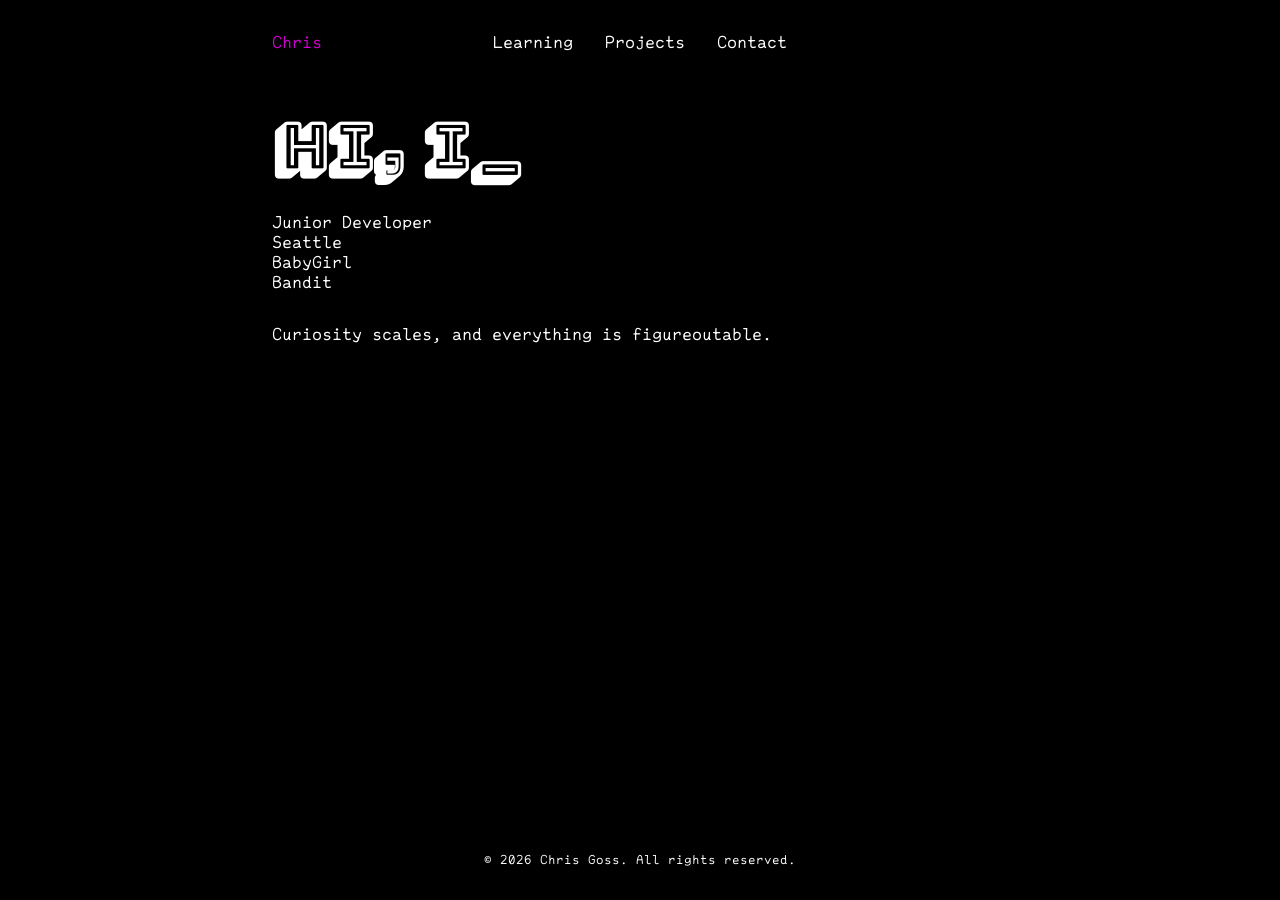
==== index.html @ 7f67de18 "Refine responsive menu and restructure portfolio content - Build a stationary expanding mobile menu " ====
<!doctype html>
<html lang="en">
  <head>
    <meta charset="UTF-8" />
    <meta name="viewport" content="width=device-width, initial-scale=1.0" />
    <title>✨Chris Goss</title>
    <link rel="stylesheet" href="style.css" />
    <script src="https://kit.fontawesome.com/49beee2559.js" crossorigin="anonymous"></script>
  </head>

  <body data-root=".">
    <div id="Header"></div>

    <main tabindex="-1">
      <!-- tabindex="-1" allows JavaScript to move focus here without adding main to the normal Tab sequence. -->
      <section>
        <h1 id="Typing">Hi, I'm Chris_</h1>

        <ul>
          <li><i class="fa-solid fa-seedling" aria-hidden="true"></i> Junior Developer</li>
          <li><i class="fa-solid fa-location-dot" aria-hidden="true"></i> Seattle</li>
          <li><i class="fa-solid fa-cat" aria-label="Pet Cat"></i> BabyGirl</li>
          <li><i class="fa-solid fa-dog" aria-label="Pet Dog"></i> Bandit</li>
        </ul>

        <p>Curiosity scales, and everything is figureoutable.</p>
        <!-- <p>I'm into actionable feedback, taking notes longhand, and the Oxford comma.</p> -->
      </section>
    </main>

    <div id="Footer"></div>
    <script src="script.js"></script>
    <script src="typing.js"></script>
    <script src="rainburst.js"></script>
  </body>
</html>
---- style.css ----
/* ========== ========== ========== ========== ========== ========== ========== ========== ========== */
/* SECTION: SETUP */
/* ========== ========== ========== ========== ========== ========== ========== ========== ========== */

:root {
  --universalSpacing: 2rem;

  --red: #f00;
  --orange: #fa0;
  --yellow: #ff0;
  --green: #0f0;
  --cyan: #0dd;
  --blue: #08f;
  --violet: #80f;
  --pink: #c0c;

  --text: #fff;
  --background: #000;
  --interactive: var(--pink);
}

@font-face {
  font-family: "Annotation Mono";
  src: url("fonts/AnnotationMono-VF.woff2") format("woff2");
  font-style: normal;
  font-display: swap;
}

@font-face {
  font-family: "Bungee Shade";
  src: url("fonts/BungeeShade-Regular.ttf") format("truetype");
  font-style: normal;
  font-weight: 400;
  font-display: swap;
}

* {
  box-sizing: border-box;
}

/* !SECTION */

/* ========== ========== ========== ========== ========== ========== ========== ========== ========== */
/* SECTION: BODY */
/* ========== ========== ========== ========== ========== ========== ========== ========== ========== */

body {
  font-family: "Annotation Mono", monospace;
  color: var(--text);
  background-color: var(--background);
  margin: 0 auto;
  padding: var(--universalSpacing);
  max-width: 800px;
  min-height: 100vh;
  display: flex;
  flex-direction: column;
  gap: var(--universalSpacing);
}

body.Light {
  --text: #000;
  --background: #fff;
}

/* !SECTION */

/* ========== ========== ========== ========== ========== ========== ========== ========== ========== */
/* SECTION: ELEMENTS */
/* ========== ========== ========== ========== ========== ========== ========== ========== ========== */

main {
  flex: 1;
  margin-top: var(--universalSpacing);
}

section {
  display: flex;
  flex-direction: column;
}

h1 {
  font-family: "Bungee Shade", sans-serif;
  font-size: clamp(2rem, 8vw, 4rem);
  line-height: 1;
  color: var(--text);
  margin: 0 0 var(--universalSpacing);
}

h2 {
  font-size: clamp(1.5rem, 6vw, 3rem);
  color: var(--text);
  margin: 0 0 var(--universalSpacing);
}

p {
  margin: 0;
}

main p,
main ul {
  margin: 0 0 var(--universalSpacing);
}

a {
  color: inherit;
  text-decoration: none;
}

ul {
  list-style: none;
  margin: 0;
  padding: 0;
}

header {
  display: grid;
  grid-template-columns: 1fr auto 1fr;
  align-items: center;
}

header > a {
  grid-column: 1;
  grid-row: 1;
  justify-self: start;
}

header nav {
  grid-column: 1 / -1;
  grid-row: 2;
}

small {
  font-size: 0.75rem;
}

footer {
  text-align: center;
}

/* !SECTION */

/* ========== ========== ========== ========== ========== ========== ========== ========== ========== */
/* SECTION: IDS */
/* ========== ========== ========== ========== ========== ========== ========== ========== ========== */

#Menu,
#Text,
#Grayscale,
#Theme {
  appearance: none;
  font: inherit;
  color: inherit;
  background: none;
  border: 0;
  padding: 0;
  cursor: pointer;
}

#Preview {
  position: fixed;
  width: 200px;
  height: auto;
  pointer-events: none;
  transform: translate(-50%, -110%);
}

/* !SECTION */

/* ========== ========== ========== ========== ========== ========== ========== ========== ========== */
/* SECTION: CLASSES */
/* ========== ========== ========== ========== ========== ========== ========== ========== ========== */

.controls {
  grid-column: 3;
  grid-row: 1;
  justify-self: end;
  display: flex;
  gap: 1rem;
}

.details {
  list-style: disc;
  padding-left: calc(var(--universalSpacing) * 2);
}

.details li {
  margin-top: calc(var(--universalSpacing) * 0.5);
  text-wrap: pretty;
}

.entry {
  margin-bottom: 0;
}

/* !SECTION */

/* ========== ========== ========== ========== ========== ========== ========== ========== ========== */
/* SECTION: STATES */
/* ========== ========== ========== ========== ========== ========== ========== ========== ========== */

@keyframes moveRainbow {
  from {
    background-position: 0% center;
  }

  to {
    background-position: 200% center;
  }
}

@keyframes cycleRainbow {
  0%,
  100% {
    color: var(--red);
  }

  12.5% {
    color: var(--orange);
  }

  25% {
    color: var(--yellow);
  }

  37.5% {
    color: var(--green);
  }

  50% {
    color: var(--cyan);
  }

  62.5% {
    color: var(--blue);
  }

  75% {
    color: var(--violet);
  }

  87.5% {
    color: var(--pink);
  }
}

@keyframes blinkCursor {
  0%,
  49% {
    opacity: 1;
  }

  50%,
  100% {
    opacity: 0;
  }
}

.typing-cursor {
  animation: blinkCursor 1s step-end infinite;
}

a:hover,
a:focus-visible,
#Menu:hover,
#Menu:focus-visible {
  color: transparent;
  background-image: linear-gradient(
    90deg,
    var(--red),
    var(--orange),
    var(--yellow),
    var(--green),
    var(--cyan),
    var(--blue),
    var(--violet),
    var(--pink),
    var(--red)
  );
  background-size: 200% 100%;
  background-clip: text;
  -webkit-background-clip: text;
  -webkit-text-fill-color: transparent;
  animation: moveRainbow 3s linear infinite;
}

a:hover i,
a:focus-visible i,
a:hover svg,
a:focus-visible svg {
  color: var(--text);
  -webkit-text-fill-color: var(--text);
}

header a:hover i,
header a:focus-visible i,
header a:hover svg,
header a:focus-visible svg {
  -webkit-text-fill-color: currentColor;
  animation: cycleRainbow 3s linear infinite;
}

header > a[aria-current="page"] span,
#Navigation a[aria-current="page"] {
  color: var(--interactive);
}

#Menu[aria-expanded="true"] {
  color: var(--interactive);
  background-image: none;
  -webkit-text-fill-color: var(--interactive);
  animation: none;
}

#Text:hover,
#Text:focus-visible,
#Grayscale:hover,
#Grayscale:focus-visible,
#Theme:hover,
#Theme:focus-visible {
  animation: cycleRainbow 3s linear infinite;
}

#Theme .fa-sun {
  display: none;
}

#Theme .fa-moon {
  display: inline;
}

body.Light #Theme .fa-sun {
  display: inline;
}

body.Light #Theme .fa-moon {
  display: none;
}

html.Grayscale {
  filter: grayscale(1);
}

html.Small {
  font-size: 87.5%;
}

html.Large {
  font-size: 112.5%;
}

@media (prefers-reduced-motion: reduce) {
  .typing-cursor,
  a:hover,
  a:focus-visible,
  #Menu:hover,
  #Menu:focus-visible,
  #Text:hover,
  #Text:focus-visible,
  #Grayscale:hover,
  #Grayscale:focus-visible,
  #Theme:hover,
  #Theme:focus-visible,
  header a:hover i,
  header a:focus-visible i,
  header a:hover svg,
  header a:focus-visible svg {
    animation: none;
  }

  #Text:hover,
  #Text:focus-visible,
  #Grayscale:hover,
  #Grayscale:focus-visible,
  #Theme:hover,
  #Theme:focus-visible,
  header a:hover i,
  header a:focus-visible i,
  header a:hover svg,
  header a:focus-visible svg {
    color: var(--interactive);
  }
}

/* !SECTION */

/* ========== ========== ========== ========== ========== ========== ========== ========== ========== */
/* SECTION: MEDIA SIZES */
/* ========== ========== ========== ========== ========== ========== ========== ========== ========== */

/* NOTE: Phone and tablet. Dropdown navigation. */
@media (max-width: 49.99rem) {
  header {
    position: relative;
  }

  body.MenuOpen::before {
    content: "";
    position: fixed;
    inset: 0;
    background-color: rgb(0 0 0 / 60%);
    z-index: 1;
  }

  body.MenuOpen header {
    z-index: 2;
  }

  header nav {
    position: absolute;
    grid-column: 1 / -1;
    grid-row: 1;
    top: -1rem;
    left: 50%;
    width: max-content;
    max-width: calc(100vw - var(--universalSpacing) * 2);
    color: var(--text);
    background-color: var(--background);
    border: 0.25rem double var(--text);
    border-radius: 1rem;
    padding: 0.25rem var(--universalSpacing);
    text-align: center;
    transform: translateX(-50%);
    transition: padding-bottom 0.2s ease;
    z-index: 3;
  }

  #Navigation {
    display: block;
    max-height: 0;
    overflow: hidden;
    opacity: 0;
    visibility: hidden;
    transition: max-height 0.2s ease, opacity 0.2s ease;
  }

  #Menu {
    display: flex;
    align-items: center;
    justify-content: center;
    width: calc(100% + var(--universalSpacing) * 2);
    min-height: 2.75rem;
    margin: -0.25rem calc(var(--universalSpacing) * -1);
    padding: 0.25rem var(--universalSpacing);
    text-align: center;
  }

  body.MenuOpen #Navigation {
    max-height: 20rem;
    margin-top: var(--universalSpacing);
    opacity: 1;
    visibility: visible;
  }

  body.MenuOpen header nav {
    padding-bottom: var(--universalSpacing);
  }

  body.MenuOpen #Navigation a[aria-current="page"] {
    color: var(--text);
  }

  #Navigation li + li {
    margin-top: var(--universalSpacing);
  }

  #Navigation a {
    display: flex;
    align-items: center;
    justify-content: center;
    min-height: 2.75rem;
  }

}

/* NOTE: Desktop. Centered horizontal navigation. */
@media (min-width: 50rem) {
  #Menu {
    display: none;
  }

  header nav {
    grid-column: 2;
    grid-row: 1;
  }

  #Navigation {
    display: flex;
    justify-content: center;
    gap: var(--universalSpacing);
  }
}

/* !SECTION */

@media (max-width: 49.99rem) and (prefers-reduced-motion: reduce) {
  header nav,
  #Navigation {
    transition: none;
  }
}
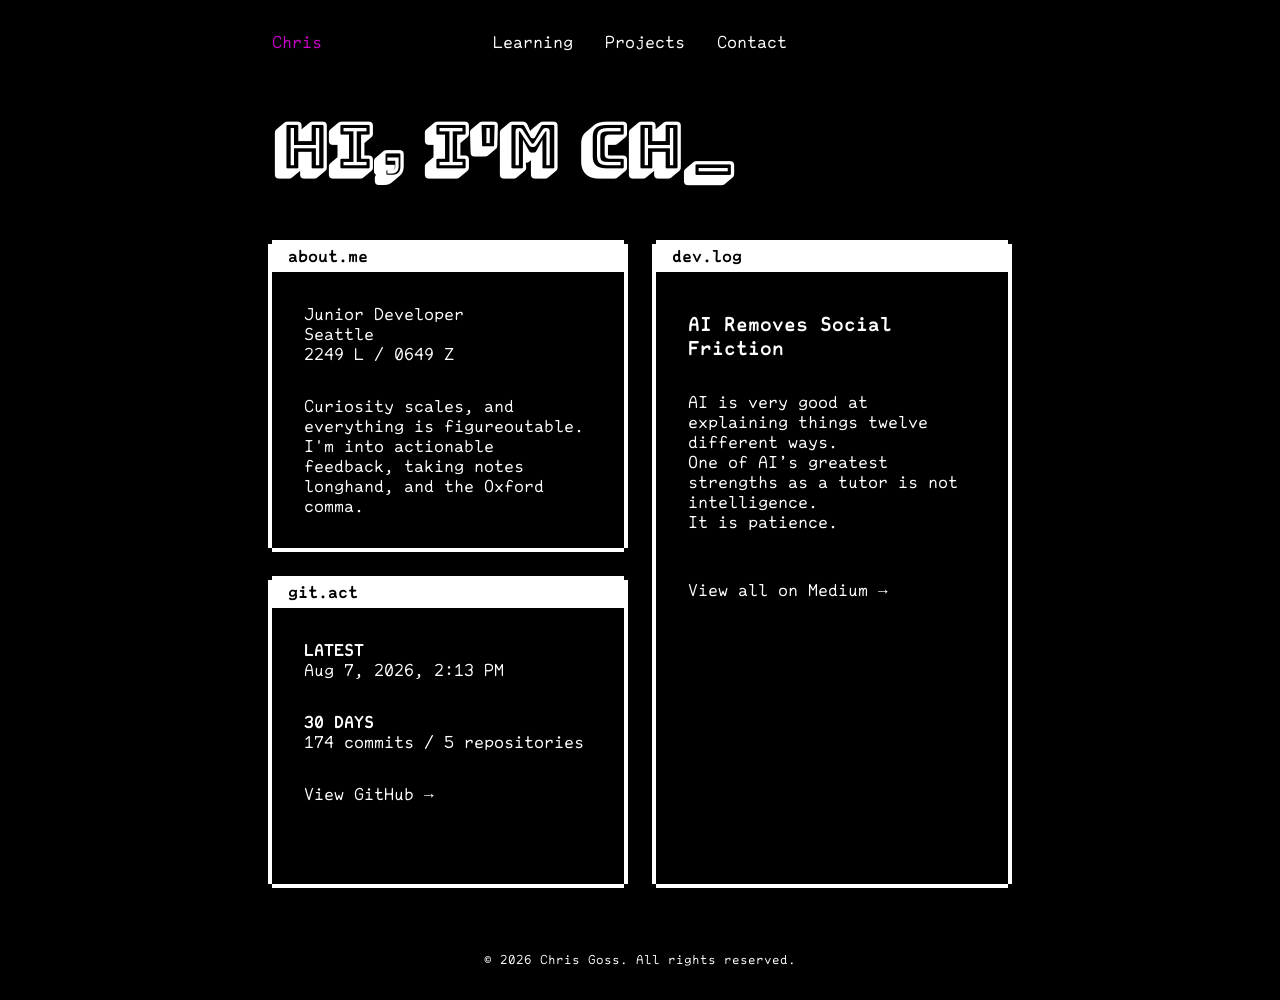
==== commit 640d383a: "Add live activity windows and automated content feeds - Rebuild the home page with equal-height retr" ====
--- a/index.html
+++ b/index.html
@@ -3,8 +3,11 @@
   <head>
     <meta charset="UTF-8" />
     <meta name="viewport" content="width=device-width, initial-scale=1.0" />
-    <title>✨Chris Goss</title>
+    <title>Chris Goss</title>
+    <link rel="icon" href="images/favicon-dark.svg" type="image/svg+xml" media="(prefers-color-scheme: dark)" />
+    <link rel="icon" href="images/favicon-light.svg" type="image/svg+xml" media="(prefers-color-scheme: light)" />
     <link rel="stylesheet" href="style.css" />
+    <link rel="stylesheet" href="window.css" />
     <script src="https://kit.fontawesome.com/49beee2559.js" crossorigin="anonymous"></script>
   </head>
 
@@ -15,21 +18,37 @@
       <!-- tabindex="-1" allows JavaScript to move focus here without adding main to the normal Tab sequence. -->
       <section>
         <h1 id="Typing">Hi, I'm Chris_</h1>
+      </section>
 
-        <ul>
-          <li><i class="fa-solid fa-seedling" aria-hidden="true"></i> Junior Developer</li>
-          <li><i class="fa-solid fa-location-dot" aria-hidden="true"></i> Seattle</li>
-          <li><i class="fa-solid fa-cat" aria-label="Pet Cat"></i> BabyGirl</li>
-          <li><i class="fa-solid fa-dog" aria-label="Pet Dog"></i> Bandit</li>
-        </ul>
+      <div class="windows">
+        <div class="window-column">
+          <article class="window">
+            <h2 class="window-title">about.me</h2>
 
-        <p>Curiosity scales, and everything is figureoutable.</p>
-        <!-- <p>I'm into actionable feedback, taking notes longhand, and the Oxford comma.</p> -->
-      </section>
+            <div class="window-content">
+              <ul>
+                <li><i class="fa-solid fa-seedling" aria-hidden="true"></i> Junior Developer</li>
+                <li><i class="fa-solid fa-location-dot" aria-hidden="true"></i> Seattle</li>
+                <li><i class="fa fa-clock-o" aria-hidden="true"></i> <time id="Time"></time></li>
+              </ul>
+
+              <p>Curiosity scales, and everything is figureoutable.
+                <br>I'm into actionable feedback, taking notes longhand, and the Oxford comma.</p>
+            </div>
+          </article>
+
+          <div id="Github"></div>
+        </div>
+
+        <div id="Devlog"></div>
+      </div>
     </main>
 
     <div id="Footer"></div>
     <script src="script.js"></script>
+    <script src="github/activity.js"></script>
+    <script src="medium/devlog.js"></script>
+    <script src="time.js"></script>
     <script src="typing.js"></script>
     <script src="rainburst.js"></script>
   </body>
--- a/style.css
+++ b/style.css
@@ -39,6 +39,8 @@
 }
 
 /* !SECTION */
+
+
 
 /* ========== ========== ========== ========== ========== ========== ========== ========== ========== */
 /* SECTION: BODY */
@@ -64,6 +66,8 @@
 
 /* !SECTION */
 
+
+
 /* ========== ========== ========== ========== ========== ========== ========== ========== ========== */
 /* SECTION: ELEMENTS */
 /* ========== ========== ========== ========== ========== ========== ========== ========== ========== */
@@ -138,6 +142,8 @@
 }
 
 /* !SECTION */
+
+
 
 /* ========== ========== ========== ========== ========== ========== ========== ========== ========== */
 /* SECTION: IDS */
@@ -160,11 +166,16 @@
   position: fixed;
   width: 200px;
   height: auto;
+  border: 0.5rem double var(--text);
+  border-radius: .5rem;
   pointer-events: none;
   transform: translate(-50%, -110%);
-}
-
-/* !SECTION */
+  z-index: 4;
+}
+
+/* !SECTION */
+
+
 
 /* ========== ========== ========== ========== ========== ========== ========== ========== ========== */
 /* SECTION: CLASSES */
@@ -193,6 +204,8 @@
 }
 
 /* !SECTION */
+
+
 
 /* ========== ========== ========== ========== ========== ========== ========== ========== ========== */
 /* SECTION: STATES */
@@ -383,6 +396,8 @@
 
 /* !SECTION */
 
+
+
 /* ========== ========== ========== ========== ========== ========== ========== ========== ========== */
 /* SECTION: MEDIA SIZES */
 /* ========== ========== ========== ========== ========== ========== ========== ========== ========== */
@@ -415,8 +430,8 @@
     max-width: calc(100vw - var(--universalSpacing) * 2);
     color: var(--text);
     background-color: var(--background);
-    border: 0.25rem double var(--text);
-    border-radius: 1rem;
+    border: 0.5rem double var(--text);
+    border-radius: .5rem;
     padding: 0.25rem var(--universalSpacing);
     text-align: center;
     transform: translateX(-50%);
@@ -440,27 +455,17 @@
     width: calc(100% + var(--universalSpacing) * 2);
     min-height: 2.75rem;
     margin: -0.25rem calc(var(--universalSpacing) * -1);
-    padding: 0.25rem var(--universalSpacing);
     text-align: center;
   }
 
   body.MenuOpen #Navigation {
     max-height: 20rem;
-    margin-top: var(--universalSpacing);
     opacity: 1;
     visibility: visible;
   }
 
-  body.MenuOpen header nav {
-    padding-bottom: var(--universalSpacing);
-  }
-
   body.MenuOpen #Navigation a[aria-current="page"] {
     color: var(--text);
-  }
-
-  #Navigation li + li {
-    margin-top: var(--universalSpacing);
   }
 
   #Navigation a {
@@ -468,11 +473,11 @@
     align-items: center;
     justify-content: center;
     min-height: 2.75rem;
-  }
-
-}
-
-/* NOTE: Desktop. Centered horizontal navigation. */
+    margin-block: calc(var(--universalSpacing) * 0.5);
+  }
+
+}
+
 @media (min-width: 50rem) {
   #Menu {
     display: none;
@@ -490,11 +495,11 @@
   }
 }
 
-/* !SECTION */
-
 @media (max-width: 49.99rem) and (prefers-reduced-motion: reduce) {
   header nav,
   #Navigation {
     transition: none;
   }
 }
+
+/* !SECTION */
--- a/window.css
+++ b/window.css
@@ -0,0 +1,76 @@
+/* ========== ========== ========== ========== ========== ========== ========== ========== ========== */
+/* SECTION: WINDOW */
+/* ========== ========== ========== ========== ========== ========== ========== ========== ========== */
+
+.window {
+  margin: 0;
+  color: var(--text);
+  background-color: var(--background);
+  box-shadow:
+    0 -0.25rem 0 var(--text),
+    0 0.25rem 0 var(--text),
+    -0.25rem 0 0 var(--text),
+    0.25rem 0 0 var(--text),
+    inset 0 0 0 0.25rem var(--background);
+}
+
+.windows {
+  display: grid;
+  grid-template-columns: repeat(2, minmax(0, 1fr));
+  align-items: stretch;
+  gap: var(--universalSpacing);
+  margin: var(--universalSpacing) 0;
+}
+
+.window-column {
+  display: grid;
+  grid-template-rows: repeat(2, 1fr);
+  gap: var(--universalSpacing);
+}
+
+#Github > .window,
+#Devlog > .window {
+  height: 100%;
+}
+
+.window-title {
+  font-family: "Annotation Mono", monospace;
+  font-size: 1rem;
+  line-height: 1;
+  color: var(--background);
+  background-color: var(--text);
+  margin: 0;
+  padding: 0.25rem calc(var(--universalSpacing) * 0.5);
+  border-bottom: 0.25rem solid var(--text);
+}
+
+.window-content {
+  padding: var(--universalSpacing);
+}
+
+.window-content > p:last-child {
+  margin-bottom: 0;
+}
+
+.window-content section {
+  margin-bottom: calc(var(--universalSpacing) * 0.5);
+}
+
+.window-content h3 {
+  margin: 0 0 var(--universalSpacing);
+}
+
+.window-content img {
+  display: block;
+  width: 100%;
+  height: auto;
+  margin-bottom: 0.5rem;
+}
+
+@media (max-width: 49.99rem) {
+  .windows {
+    grid-template-columns: 1fr;
+  }
+}
+
+/* !SECTION */
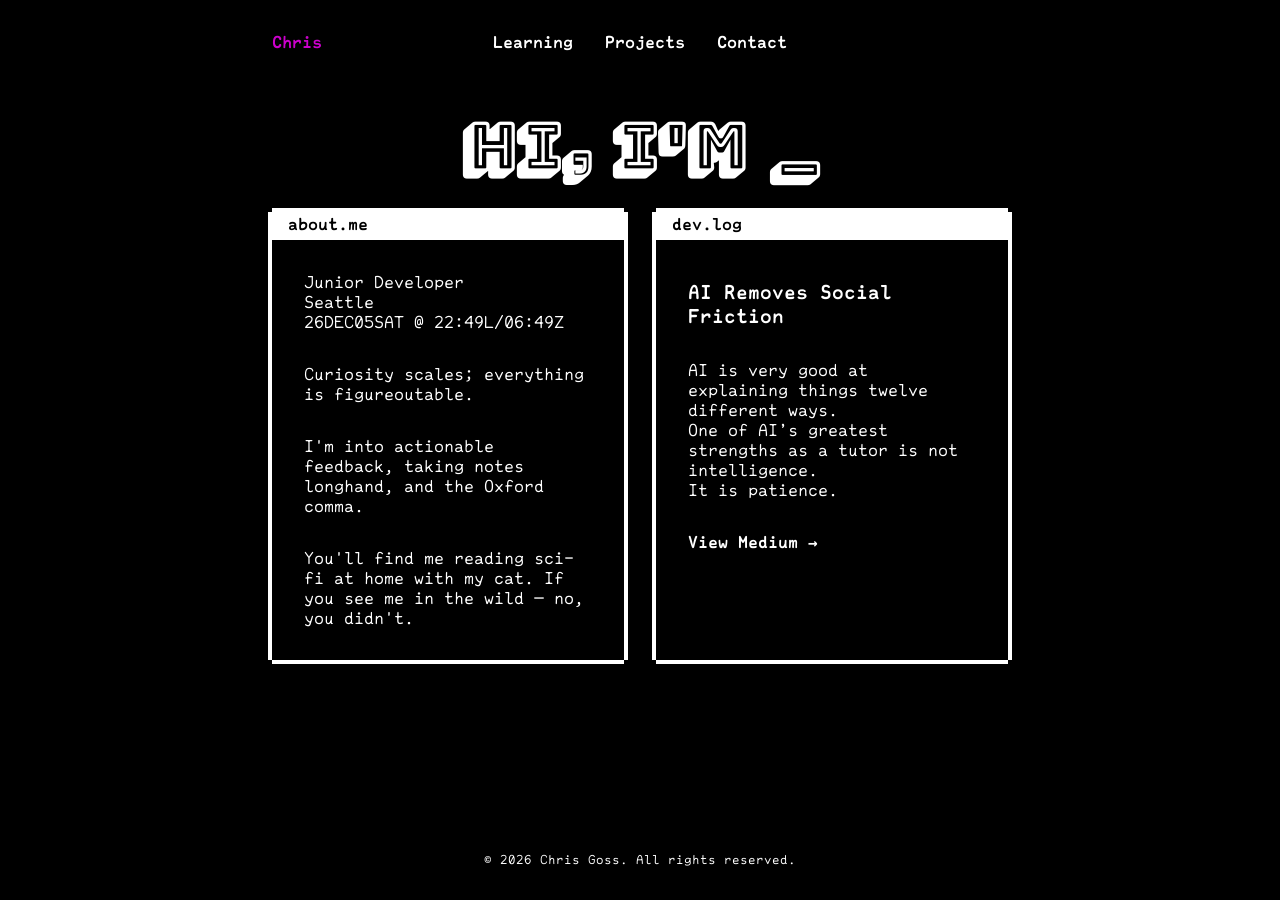
==== commit fc710843: "Reorganize portfolio into reusable activity cards - Replace the retro window layout with a shared re" ====
--- a/index.html
+++ b/index.html
@@ -7,7 +7,8 @@
     <link rel="icon" href="images/favicon-dark.svg" type="image/svg+xml" media="(prefers-color-scheme: dark)" />
     <link rel="icon" href="images/favicon-light.svg" type="image/svg+xml" media="(prefers-color-scheme: light)" />
     <link rel="stylesheet" href="style.css" />
-    <link rel="stylesheet" href="window.css" />
+    <link rel="stylesheet" href="rainglow.css" />
+    <link rel="stylesheet" href="card.css" />
     <script src="https://kit.fontawesome.com/49beee2559.js" crossorigin="anonymous"></script>
   </head>
 
@@ -16,29 +17,24 @@
 
     <main tabindex="-1">
       <!-- tabindex="-1" allows JavaScript to move focus here without adding main to the normal Tab sequence. -->
-      <section>
-        <h1 id="Typing">Hi, I'm Chris_</h1>
-      </section>
+      <h1 id="Typing">Hi, I'm Chris_</h1>
 
-      <div class="windows">
-        <div class="window-column">
-          <article class="window">
-            <h2 class="window-title">about.me</h2>
+      <div class="cards">
+        <article class="card">
+          <h2 class="card-title">about.me</h2>
 
-            <div class="window-content">
-              <ul>
-                <li><i class="fa-solid fa-seedling" aria-hidden="true"></i> Junior Developer</li>
-                <li><i class="fa-solid fa-location-dot" aria-hidden="true"></i> Seattle</li>
-                <li><i class="fa fa-clock-o" aria-hidden="true"></i> <time id="Time"></time></li>
-              </ul>
+          <div class="card-content">
+            <ul>
+              <li><i class="fa-solid fa-seedling" aria-hidden="true"></i> Junior Developer</li>
+              <li><i class="fa-solid fa-location-dot" aria-hidden="true"></i> Seattle</li>
+              <li><i class="fa fa-clock-o" aria-hidden="true"></i> <time id="Time"></time></li>
+            </ul>
 
-              <p>Curiosity scales, and everything is figureoutable.
-                <br>I'm into actionable feedback, taking notes longhand, and the Oxford comma.</p>
-            </div>
-          </article>
-
-          <div id="Github"></div>
-        </div>
+            <p>Curiosity scales; everything is figureoutable.</p>
+            <p>I'm into actionable feedback, taking notes longhand, and the Oxford comma.</p>
+            <p>You'll find me reading sci-fi at home with my cat. If you see me in the wild — no, you didn't.</p>
+          </div>
+        </article>
 
         <div id="Devlog"></div>
       </div>
@@ -46,8 +42,8 @@
 
     <div id="Footer"></div>
     <script src="script.js"></script>
-    <script src="github/activity.js"></script>
-    <script src="medium/devlog.js"></script>
+    <script src="datetime.js"></script>
+    <script src="contact/devlog.js"></script>
     <script src="time.js"></script>
     <script src="typing.js"></script>
     <script src="rainburst.js"></script>
--- a/style.css
+++ b/style.css
@@ -86,6 +86,7 @@
   font-family: "Bungee Shade", sans-serif;
   font-size: clamp(2rem, 8vw, 4rem);
   line-height: 1;
+  text-align: center;
   color: var(--text);
   margin: 0 0 var(--universalSpacing);
 }
@@ -107,6 +108,7 @@
 
 a {
   color: inherit;
+  font-weight: bold;
   text-decoration: none;
 }
 
@@ -190,8 +192,16 @@
 }
 
 .details {
-  list-style: disc;
-  padding-left: calc(var(--universalSpacing) * 2);
+  list-style-position: inside;
+  padding-left: 0;
+}
+
+ul.details {
+  list-style-type: disc;
+}
+
+ol.details {
+  list-style-type: decimal;
 }
 
 .details li {
@@ -199,8 +209,16 @@
   text-wrap: pretty;
 }
 
-.entry {
-  margin-bottom: 0;
+.detail-label {
+  text-decoration: underline;
+}
+
+.case-study li {
+  margin-top: 0;
+}
+
+.case-study li + li {
+  margin-top: var(--universalSpacing);
 }
 
 /* !SECTION */
@@ -210,51 +228,6 @@
 /* ========== ========== ========== ========== ========== ========== ========== ========== ========== */
 /* SECTION: STATES */
 /* ========== ========== ========== ========== ========== ========== ========== ========== ========== */
-
-@keyframes moveRainbow {
-  from {
-    background-position: 0% center;
-  }
-
-  to {
-    background-position: 200% center;
-  }
-}
-
-@keyframes cycleRainbow {
-  0%,
-  100% {
-    color: var(--red);
-  }
-
-  12.5% {
-    color: var(--orange);
-  }
-
-  25% {
-    color: var(--yellow);
-  }
-
-  37.5% {
-    color: var(--green);
-  }
-
-  50% {
-    color: var(--cyan);
-  }
-
-  62.5% {
-    color: var(--blue);
-  }
-
-  75% {
-    color: var(--violet);
-  }
-
-  87.5% {
-    color: var(--pink);
-  }
-}
 
 @keyframes blinkCursor {
   0%,
@@ -270,46 +243,6 @@
 
 .typing-cursor {
   animation: blinkCursor 1s step-end infinite;
-}
-
-a:hover,
-a:focus-visible,
-#Menu:hover,
-#Menu:focus-visible {
-  color: transparent;
-  background-image: linear-gradient(
-    90deg,
-    var(--red),
-    var(--orange),
-    var(--yellow),
-    var(--green),
-    var(--cyan),
-    var(--blue),
-    var(--violet),
-    var(--pink),
-    var(--red)
-  );
-  background-size: 200% 100%;
-  background-clip: text;
-  -webkit-background-clip: text;
-  -webkit-text-fill-color: transparent;
-  animation: moveRainbow 3s linear infinite;
-}
-
-a:hover i,
-a:focus-visible i,
-a:hover svg,
-a:focus-visible svg {
-  color: var(--text);
-  -webkit-text-fill-color: var(--text);
-}
-
-header a:hover i,
-header a:focus-visible i,
-header a:hover svg,
-header a:focus-visible svg {
-  -webkit-text-fill-color: currentColor;
-  animation: cycleRainbow 3s linear infinite;
 }
 
 header > a[aria-current="page"] span,
@@ -324,15 +257,6 @@
   animation: none;
 }
 
-#Text:hover,
-#Text:focus-visible,
-#Grayscale:hover,
-#Grayscale:focus-visible,
-#Theme:hover,
-#Theme:focus-visible {
-  animation: cycleRainbow 3s linear infinite;
-}
-
 #Theme .fa-sun {
   display: none;
 }
@@ -362,35 +286,8 @@
 }
 
 @media (prefers-reduced-motion: reduce) {
-  .typing-cursor,
-  a:hover,
-  a:focus-visible,
-  #Menu:hover,
-  #Menu:focus-visible,
-  #Text:hover,
-  #Text:focus-visible,
-  #Grayscale:hover,
-  #Grayscale:focus-visible,
-  #Theme:hover,
-  #Theme:focus-visible,
-  header a:hover i,
-  header a:focus-visible i,
-  header a:hover svg,
-  header a:focus-visible svg {
+  .typing-cursor {
     animation: none;
-  }
-
-  #Text:hover,
-  #Text:focus-visible,
-  #Grayscale:hover,
-  #Grayscale:focus-visible,
-  #Theme:hover,
-  #Theme:focus-visible,
-  header a:hover i,
-  header a:focus-visible i,
-  header a:hover svg,
-  header a:focus-visible svg {
-    color: var(--interactive);
   }
 }
 
--- a/rainglow.css
+++ b/rainglow.css
@@ -0,0 +1,155 @@
+/* ========== ========== ========== ========== ========== ========== ========== ========== ========== */
+/* SECTION: ANIMATIONS */
+/* ========== ========== ========== ========== ========== ========== ========== ========== ========== */
+
+@keyframes moveRainbow {
+  from {
+    background-position: 0% center;
+  }
+
+  to {
+    background-position: 200% center;
+  }
+}
+
+@keyframes cycleRainbow {
+  0%,
+  100% {
+    color: var(--red);
+  }
+
+  12.5% {
+    color: var(--orange);
+  }
+
+  25% {
+    color: var(--yellow);
+  }
+
+  37.5% {
+    color: var(--green);
+  }
+
+  50% {
+    color: var(--cyan);
+  }
+
+  62.5% {
+    color: var(--blue);
+  }
+
+  75% {
+    color: var(--violet);
+  }
+
+  87.5% {
+    color: var(--pink);
+  }
+}
+
+/* !SECTION */
+
+
+
+/* ========== ========== ========== ========== ========== ========== ========== ========== ========== */
+/* SECTION: LINKS */
+/* ========== ========== ========== ========== ========== ========== ========== ========== ========== */
+
+a:hover,
+a:focus-visible,
+#Menu:hover,
+#Menu:focus-visible {
+  color: transparent;
+  background-image: linear-gradient(
+    90deg,
+    var(--red),
+    var(--orange),
+    var(--yellow),
+    var(--green),
+    var(--cyan),
+    var(--blue),
+    var(--violet),
+    var(--pink),
+    var(--red)
+  );
+  background-size: 200% 100%;
+  background-clip: text;
+  -webkit-background-clip: text;
+  -webkit-text-fill-color: transparent;
+  animation: moveRainbow 3s linear infinite;
+}
+
+/* !SECTION */
+
+
+
+/* ========== ========== ========== ========== ========== ========== ========== ========== ========== */
+/* SECTION: ICONS */
+/* ========== ========== ========== ========== ========== ========== ========== ========== ========== */
+
+a:hover i,
+a:focus-visible i,
+a:hover svg,
+a:focus-visible svg {
+  color: var(--text);
+  -webkit-text-fill-color: var(--text);
+}
+
+header a:hover i,
+header a:focus-visible i,
+header a:hover svg,
+header a:focus-visible svg {
+  -webkit-text-fill-color: currentColor;
+  animation: cycleRainbow 3s linear infinite;
+}
+
+#Text:hover,
+#Text:focus-visible,
+#Grayscale:hover,
+#Grayscale:focus-visible,
+#Theme:hover,
+#Theme:focus-visible {
+  animation: cycleRainbow 3s linear infinite;
+}
+
+/* !SECTION */
+
+
+
+/* ========== ========== ========== ========== ========== ========== ========== ========== ========== */
+/* SECTION: ACCESSIBILITY */
+/* ========== ========== ========== ========== ========== ========== ========== ========== ========== */
+
+@media (prefers-reduced-motion: reduce) {
+  a:hover,
+  a:focus-visible,
+  #Menu:hover,
+  #Menu:focus-visible,
+  #Text:hover,
+  #Text:focus-visible,
+  #Grayscale:hover,
+  #Grayscale:focus-visible,
+  #Theme:hover,
+  #Theme:focus-visible,
+  header a:hover i,
+  header a:focus-visible i,
+  header a:hover svg,
+  header a:focus-visible svg {
+    animation: none;
+  }
+
+  #Text:hover,
+  #Text:focus-visible,
+  #Grayscale:hover,
+  #Grayscale:focus-visible,
+  #Theme:hover,
+  #Theme:focus-visible,
+  header a:hover i,
+  header a:focus-visible i,
+  header a:hover svg,
+  header a:focus-visible svg {
+    color: var(--interactive);
+  }
+}
+
+/* !SECTION */
--- a/card.css
+++ b/card.css
@@ -0,0 +1,213 @@
+/* ========== ========== ========== ========== ========== ========== ========== ========== ========== */
+/* SECTION: CARD */
+/* ========== ========== ========== ========== ========== ========== ========== ========== ========== */
+
+.card {
+  margin: 0;
+  color: var(--text);
+  background-color: var(--background);
+  box-shadow:
+    0 -0.25rem 0 var(--text),
+    0 0.25rem 0 var(--text),
+    -0.25rem 0 0 var(--text),
+    0.25rem 0 0 var(--text),
+    inset 0 0 0 0.25rem var(--background);
+}
+
+.cards {
+  display: grid;
+  grid-template-columns: repeat(2, minmax(0, 1fr));
+  align-items: stretch;
+  gap: var(--universalSpacing);
+  margin: var(--universalSpacing) 0;
+}
+
+.card-column {
+  display: grid;
+  grid-template-rows: repeat(2, 1fr);
+  gap: var(--universalSpacing);
+}
+
+.card-wide {
+  grid-column: 1 / -1;
+}
+
+.card-image {
+  display: flex;
+  flex-direction: column;
+  min-height: 0;
+}
+
+#Github > .card,
+#Devlog > .card,
+#FreeCodeCamp > .card {
+  height: 100%;
+}
+
+.card-title {
+  font-family: "Annotation Mono", monospace;
+  font-size: 1rem;
+  line-height: 1;
+  color: var(--background);
+  background-color: var(--text);
+  margin: 0;
+  padding: 0.25rem calc(var(--universalSpacing) * 0.5);
+  border-bottom: 0.25rem solid var(--text);
+}
+
+.card-content {
+  display: flex;
+  flex-direction: column;
+  gap: var(--universalSpacing);
+  padding: var(--universalSpacing);
+}
+
+.card-content > *,
+.card-group > * {
+  margin: 0;
+}
+
+.card-group {
+  display: flex;
+  flex-direction: column;
+  gap: 0;
+}
+
+.card-content h3 {
+  margin: 0 0 var(--universalSpacing);
+}
+
+.card-group li {
+  margin: 0;
+}
+
+#Articles section p {
+  margin-bottom: 0;
+}
+
+.card-content img {
+  display: block;
+  width: 100%;
+  height: auto;
+  margin-bottom: 0.5rem;
+}
+
+.card-content progress {
+  width: 100%;
+  accent-color: var(--interactive);
+}
+
+.fcc-progress > span {
+  display: block;
+}
+
+.fcc-status {
+  font-weight: bold;
+}
+
+.fcc-status-behind {
+  color: var(--red);
+}
+
+.fcc-status-on-track {
+  color: var(--green);
+}
+
+.fcc-status-ahead,
+.fcc-status-complete {
+  color: var(--pink);
+}
+
+.progress-segments {
+  display: flex;
+  gap: 0.25rem;
+}
+
+.progress-chapter {
+  flex-basis: 0;
+  min-width: 0;
+  text-align: center;
+}
+
+.progress-chapter progress {
+  appearance: none;
+  height: 1rem;
+  border: 0.125rem solid var(--text);
+  border-radius: 0;
+  background-color: var(--background);
+}
+
+.progress-chapter progress::-webkit-progress-bar {
+  background-color: var(--background);
+  border-radius: 0;
+}
+
+.progress-chapter progress::-webkit-progress-value {
+  background-color: var(--interactive);
+  border-radius: 0;
+}
+
+.progress-chapter progress::-moz-progress-bar {
+  background-color: var(--interactive);
+  border-radius: 0;
+}
+
+.progress-chapter small {
+  display: block;
+}
+
+.card-image-link {
+  display: block;
+  flex: 1;
+  min-height: 0;
+}
+
+.card-image-link:focus-visible {
+  outline: 0.25rem solid var(--interactive);
+  outline-offset: -0.25rem;
+}
+
+.card-image-link img {
+  display: block;
+  width: 100%;
+  height: 100%;
+  object-fit: cover;
+}
+
+.heatmap {
+  display: grid;
+  grid-template-columns: repeat(12, minmax(0, 1fr));
+  grid-template-rows: repeat(7, 1fr);
+  gap: 0.25rem;
+}
+
+.heatmap-day {
+  aspect-ratio: 1;
+  background-color: var(--background);
+  border: 0.0625rem solid var(--text);
+  border-radius: 0.125rem;
+}
+
+.heatmap-day[data-level="FIRST_QUARTILE"] {
+  background-color: color-mix(in srgb, var(--interactive) 25%, var(--background));
+}
+
+.heatmap-day[data-level="SECOND_QUARTILE"] {
+  background-color: color-mix(in srgb, var(--interactive) 50%, var(--background));
+}
+
+.heatmap-day[data-level="THIRD_QUARTILE"] {
+  background-color: color-mix(in srgb, var(--interactive) 75%, var(--background));
+}
+
+.heatmap-day[data-level="FOURTH_QUARTILE"] {
+  background-color: var(--interactive);
+}
+
+@media (max-width: 49.99rem) {
+  .cards {
+    grid-template-columns: 1fr;
+  }
+}
+
+/* !SECTION */
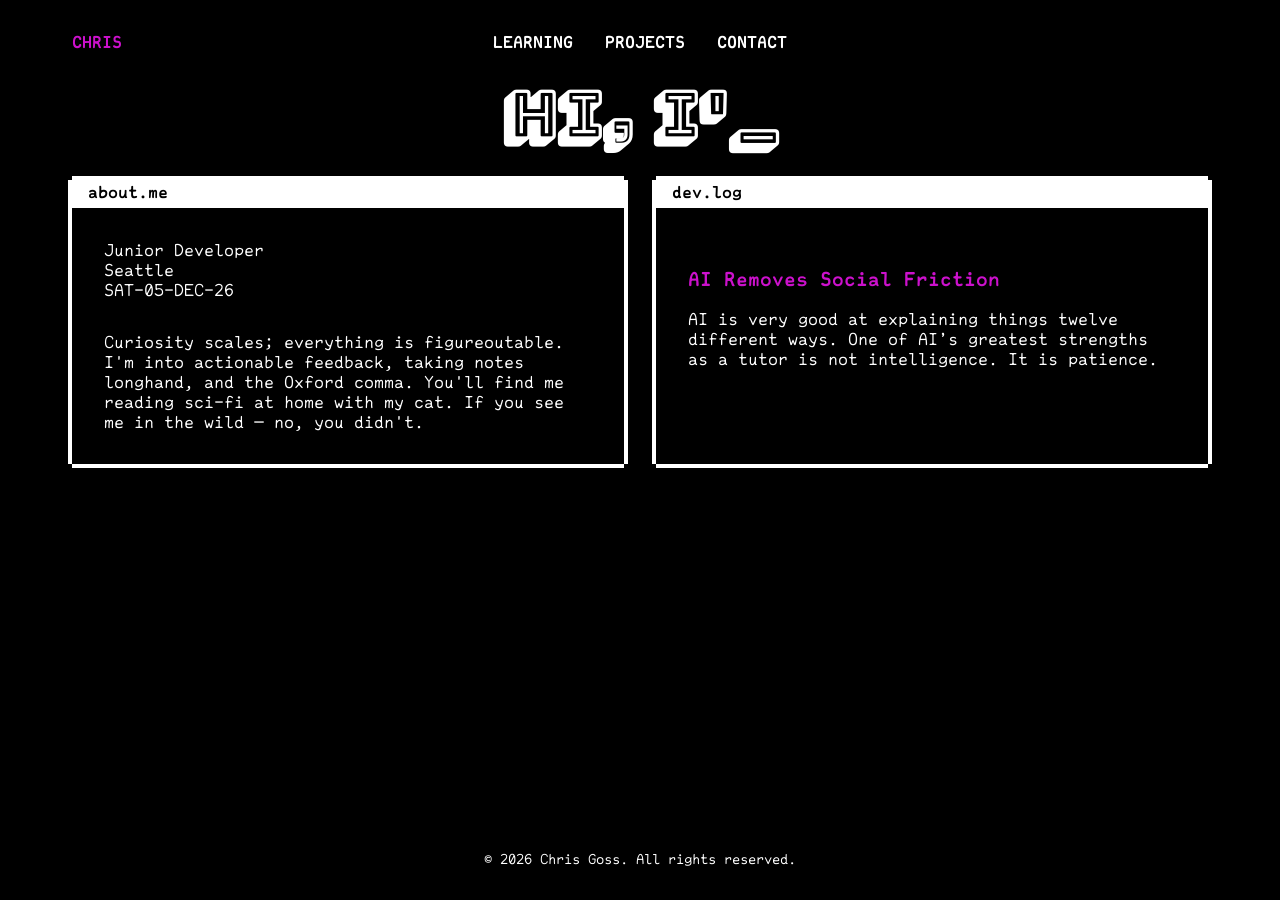
==== commit f067687e: "Reorganize learning cards and refine site styling and navigation - Move certificate progress into ce" ====
--- a/index.html
+++ b/index.html
@@ -30,9 +30,7 @@
               <li><i class="fa fa-clock-o" aria-hidden="true"></i> <time id="Time"></time></li>
             </ul>
 
-            <p>Curiosity scales; everything is figureoutable.</p>
-            <p>I'm into actionable feedback, taking notes longhand, and the Oxford comma.</p>
-            <p>You'll find me reading sci-fi at home with my cat. If you see me in the wild — no, you didn't.</p>
+            <p>Curiosity scales; everything is figureoutable. I'm into actionable feedback, taking notes longhand, and the Oxford comma. You'll find me reading sci-fi at home with my cat. If you see me in the wild — no, you didn't.</p>
           </div>
         </article>
 
--- a/style.css
+++ b/style.css
@@ -8,15 +8,29 @@
   --red: #f00;
   --orange: #fa0;
   --yellow: #ff0;
-  --green: #0f0;
+  --green: #080;
   --cyan: #0dd;
   --blue: #08f;
   --violet: #80f;
-  --pink: #c0c;
+  --pink: #c1c;
+
+  --rainglow: linear-gradient(
+    90deg,
+    var(--red),
+    var(--orange),
+    var(--yellow),
+    var(--green),
+    var(--cyan),
+    var(--blue),
+    var(--violet),
+    var(--pink),
+    var(--red)
+  );
 
   --text: #fff;
   --background: #000;
-  --interactive: var(--pink);
+  --accent: var(--pink);
+  --success: var(--green);
 }
 
 @font-face {
@@ -48,11 +62,12 @@
 
 body {
   font-family: "Annotation Mono", monospace;
+  font-size: 1rem;
   color: var(--text);
   background-color: var(--background);
   margin: 0 auto;
   padding: var(--universalSpacing);
-  max-width: 800px;
+  max-width: 1200px;
   min-height: 100vh;
   display: flex;
   flex-direction: column;
@@ -74,7 +89,8 @@
 
 main {
   flex: 1;
-  margin-top: var(--universalSpacing);
+  display: flex;
+  flex-direction: column;
 }
 
 section {
@@ -84,7 +100,7 @@
 
 h1 {
   font-family: "Bungee Shade", sans-serif;
-  font-size: clamp(2rem, 8vw, 4rem);
+  font-size: 4rem;
   line-height: 1;
   text-align: center;
   color: var(--text);
@@ -92,7 +108,7 @@
 }
 
 h2 {
-  font-size: clamp(1.5rem, 6vw, 3rem);
+  font-size: 2rem;
   color: var(--text);
   margin: 0 0 var(--universalSpacing);
 }
@@ -112,6 +128,11 @@
   text-decoration: none;
 }
 
+.accent{
+  color: var(--accent);
+  font-weight: bold;
+}
+
 ul {
   list-style: none;
   margin: 0;
@@ -119,9 +140,11 @@
 }
 
 header {
+  font-size: 1rem;
   display: grid;
   grid-template-columns: 1fr auto 1fr;
   align-items: center;
+  text-transform: uppercase;
 }
 
 header > a {
@@ -130,13 +153,13 @@
   justify-self: start;
 }
 
+header > a span {
+  color: var(--pink);
+}
+
 header nav {
   grid-column: 1 / -1;
   grid-row: 2;
-}
-
-small {
-  font-size: 0.75rem;
 }
 
 footer {
@@ -183,6 +206,10 @@
 /* SECTION: CLASSES */
 /* ========== ========== ========== ========== ========== ========== ========== ========== ========== */
 
+.featured-project {
+  font-size: 1rem;
+}
+
 .controls {
   grid-column: 3;
   grid-row: 1;
@@ -242,18 +269,13 @@
 }
 
 .typing-cursor {
-  animation: blinkCursor 1s step-end infinite;
-}
-
-header > a[aria-current="page"] span,
-#Navigation a[aria-current="page"] {
-  color: var(--interactive);
+  animation: blinkCursor 1.5s step-end infinite;
 }
 
 #Menu[aria-expanded="true"] {
-  color: var(--interactive);
+  color: var(--accent);
   background-image: none;
-  -webkit-text-fill-color: var(--interactive);
+  -webkit-text-fill-color: var(--accent);
   animation: none;
 }
 
@@ -278,11 +300,11 @@
 }
 
 html.Small {
-  font-size: 87.5%;
+  font-size: 80%;
 }
 
 html.Large {
-  font-size: 112.5%;
+  font-size: 120%;
 }
 
 @media (prefers-reduced-motion: reduce) {
@@ -327,7 +349,6 @@
     max-width: calc(100vw - var(--universalSpacing) * 2);
     color: var(--text);
     background-color: var(--background);
-    border: 0.5rem double var(--text);
     border-radius: .5rem;
     padding: 0.25rem var(--universalSpacing);
     text-align: center;
@@ -361,10 +382,6 @@
     visibility: visible;
   }
 
-  body.MenuOpen #Navigation a[aria-current="page"] {
-    color: var(--text);
-  }
-
   #Navigation a {
     display: flex;
     align-items: center;
--- a/rainglow.css
+++ b/rainglow.css
@@ -55,23 +55,13 @@
 /* SECTION: LINKS */
 /* ========== ========== ========== ========== ========== ========== ========== ========== ========== */
 
+.rainglow,
 a:hover,
 a:focus-visible,
 #Menu:hover,
 #Menu:focus-visible {
   color: transparent;
-  background-image: linear-gradient(
-    90deg,
-    var(--red),
-    var(--orange),
-    var(--yellow),
-    var(--green),
-    var(--cyan),
-    var(--blue),
-    var(--violet),
-    var(--pink),
-    var(--red)
-  );
+  background-image: var(--rainglow);
   background-size: 200% 100%;
   background-clip: text;
   -webkit-background-clip: text;
@@ -87,18 +77,12 @@
 /* SECTION: ICONS */
 /* ========== ========== ========== ========== ========== ========== ========== ========== ========== */
 
+.rainglow i,
+.rainglow svg,
 a:hover i,
 a:focus-visible i,
 a:hover svg,
 a:focus-visible svg {
-  color: var(--text);
-  -webkit-text-fill-color: var(--text);
-}
-
-header a:hover i,
-header a:focus-visible i,
-header a:hover svg,
-header a:focus-visible svg {
   -webkit-text-fill-color: currentColor;
   animation: cycleRainbow 3s linear infinite;
 }
@@ -121,6 +105,7 @@
 /* ========== ========== ========== ========== ========== ========== ========== ========== ========== */
 
 @media (prefers-reduced-motion: reduce) {
+  .rainglow,
   a:hover,
   a:focus-visible,
   #Menu:hover,
@@ -131,10 +116,12 @@
   #Grayscale:focus-visible,
   #Theme:hover,
   #Theme:focus-visible,
-  header a:hover i,
-  header a:focus-visible i,
-  header a:hover svg,
-  header a:focus-visible svg {
+  .rainglow i,
+  .rainglow svg,
+  a:hover i,
+  a:focus-visible i,
+  a:hover svg,
+  a:focus-visible svg {
     animation: none;
   }
 
@@ -144,11 +131,13 @@
   #Grayscale:focus-visible,
   #Theme:hover,
   #Theme:focus-visible,
-  header a:hover i,
-  header a:focus-visible i,
-  header a:hover svg,
-  header a:focus-visible svg {
-    color: var(--interactive);
+  .rainglow i,
+  .rainglow svg,
+  a:hover i,
+  a:focus-visible i,
+  a:hover svg,
+  a:focus-visible svg {
+    color: var(--accent);
   }
 }
 
--- a/card.css
+++ b/card.css
@@ -19,7 +19,7 @@
   grid-template-columns: repeat(2, minmax(0, 1fr));
   align-items: stretch;
   gap: var(--universalSpacing);
-  margin: var(--universalSpacing) 0;
+  margin: 0 0 var(--universalSpacing);
 }
 
 .card-column {
@@ -38,9 +38,7 @@
   min-height: 0;
 }
 
-#Github > .card,
-#Devlog > .card,
-#FreeCodeCamp > .card {
+#Devlog > .card {
   height: 100%;
 }
 
@@ -73,10 +71,6 @@
   gap: 0;
 }
 
-.card-content h3 {
-  margin: 0 0 var(--universalSpacing);
-}
-
 .card-group li {
   margin: 0;
 }
@@ -94,28 +88,39 @@
 
 .card-content progress {
   width: 100%;
-  accent-color: var(--interactive);
-}
-
-.fcc-progress > span {
-  display: block;
+  accent-color: var(--status-color, var(--accent));
+}
+
+#FccActivity {
+  display: flex;
+  flex-direction: column;
+  gap: var(--universalSpacing);
+}
+
+.certificate {
+  display: flex;
+  flex-direction: column;
+}
+
+.certificate > * {
+  margin: 0;
 }
 
 .fcc-status {
   font-weight: bold;
-}
-
-.fcc-status-behind {
-  color: var(--red);
-}
-
-.fcc-status-on-track {
-  color: var(--green);
-}
-
-.fcc-status-ahead,
-.fcc-status-complete {
-  color: var(--pink);
+  color: var(--status-color);
+}
+
+.certificate:has(.fcc-status-behind) {
+  --status-color: var(--red);
+}
+
+.certificate:has(.fcc-status-on-track) {
+  --status-color: var(--green);
+}
+
+.certificate:has(.fcc-status-complete) {
+  --status-color: var(--pink);
 }
 
 .progress-segments {
@@ -143,12 +148,12 @@
 }
 
 .progress-chapter progress::-webkit-progress-value {
-  background-color: var(--interactive);
+  background-color: var(--status-color);
   border-radius: 0;
 }
 
 .progress-chapter progress::-moz-progress-bar {
-  background-color: var(--interactive);
+  background-color: var(--status-color);
   border-radius: 0;
 }
 
@@ -163,7 +168,7 @@
 }
 
 .card-image-link:focus-visible {
-  outline: 0.25rem solid var(--interactive);
+  outline: 0.25rem solid var(--accent);
   outline-offset: -0.25rem;
 }
 
@@ -172,6 +177,17 @@
   width: 100%;
   height: 100%;
   object-fit: cover;
+}
+
+@media (min-width: 50rem) {
+  .card-image-link {
+    position: relative;
+  }
+
+  .card-image-link img {
+    position: absolute;
+    inset: 0;
+  }
 }
 
 .heatmap {
@@ -189,19 +205,19 @@
 }
 
 .heatmap-day[data-level="FIRST_QUARTILE"] {
-  background-color: color-mix(in srgb, var(--interactive) 25%, var(--background));
+  background-color: color-mix(in srgb, var(--green) 25%, var(--background));
 }
 
 .heatmap-day[data-level="SECOND_QUARTILE"] {
-  background-color: color-mix(in srgb, var(--interactive) 50%, var(--background));
+  background-color: color-mix(in srgb, var(--green) 50%, var(--background));
 }
 
 .heatmap-day[data-level="THIRD_QUARTILE"] {
-  background-color: color-mix(in srgb, var(--interactive) 75%, var(--background));
+  background-color: color-mix(in srgb, var(--green) 75%, var(--background));
 }
 
 .heatmap-day[data-level="FOURTH_QUARTILE"] {
-  background-color: var(--interactive);
+  background-color: var(--green);
 }
 
 @media (max-width: 49.99rem) {
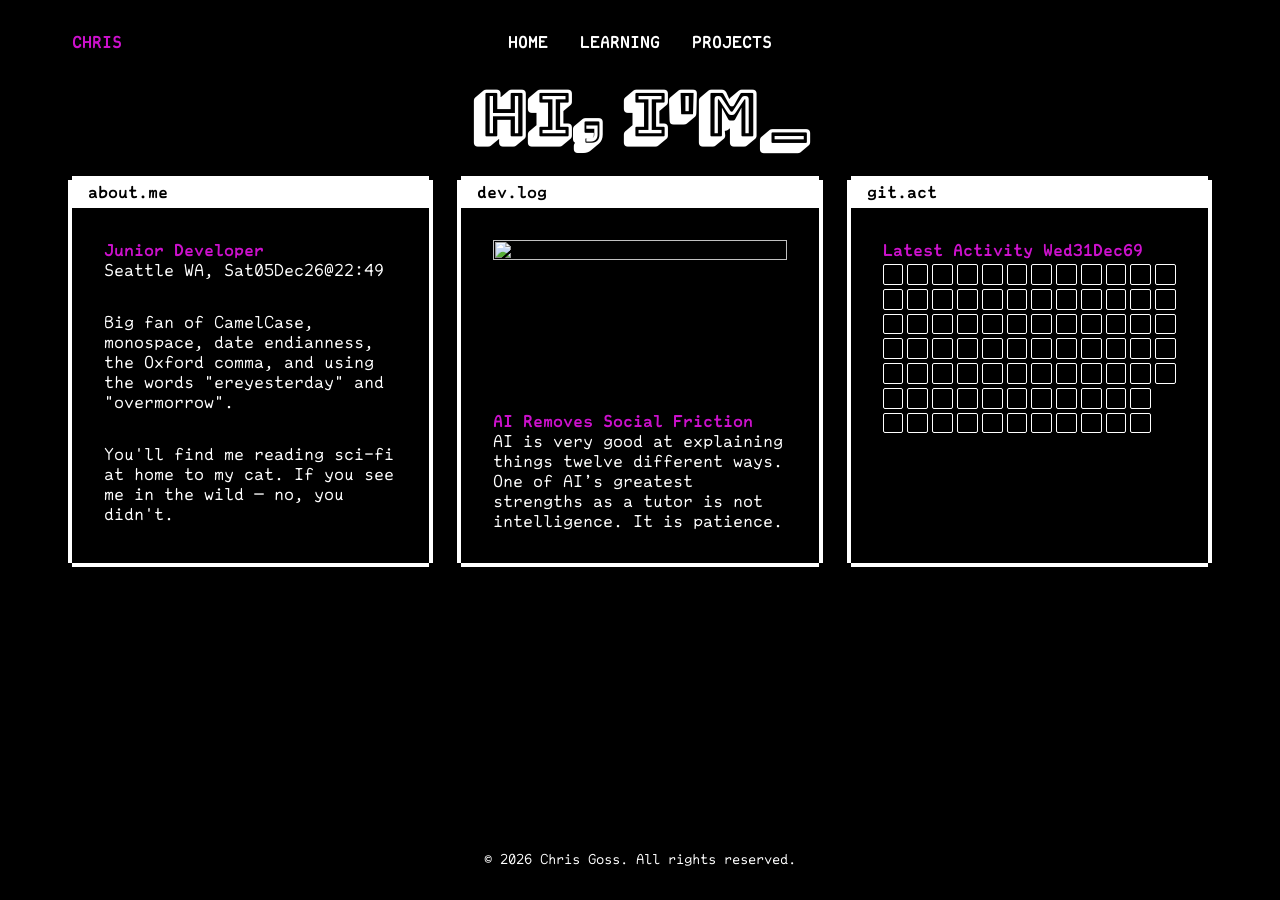
==== commit f886d555: "Reorganize portfolio pages and unify card styling - Delete the Contact page and add Home to the navi" ====
--- a/index.html
+++ b/index.html
@@ -20,21 +20,22 @@
       <h1 id="Typing">Hi, I'm Chris_</h1>
 
       <div class="cards">
-        <article class="card">
+        <article class="card card-text-icons">
           <h2 class="card-title">about.me</h2>
 
           <div class="card-content">
-            <ul>
-              <li><i class="fa-solid fa-seedling" aria-hidden="true"></i> Junior Developer</li>
-              <li><i class="fa-solid fa-location-dot" aria-hidden="true"></i> Seattle</li>
-              <li><i class="fa fa-clock-o" aria-hidden="true"></i> <time id="Time"></time></li>
-            </ul>
-
-            <p>Curiosity scales; everything is figureoutable. I'm into actionable feedback, taking notes longhand, and the Oxford comma. You'll find me reading sci-fi at home with my cat. If you see me in the wild — no, you didn't.</p>
+            <div class="card-group">
+              <p><a href="https://www.linkedin.com/in/chrisgoss206" target="_blank" rel="noopener noreferrer"><i class="fa-brands fa-linkedin" aria-hidden="true"></i> Junior Developer</a></p>
+              <p>Seattle WA, <time id="Time"></time></p>
+            </div>
+            <p>Big fan of CamelCase, monospace, date endianness, the Oxford comma, and using the words "ereyesterday" and "overmorrow".
+            <p>You'll find me reading sci-fi at home to my cat. If you see me in the wild — no, you didn't.</p>
           </div>
         </article>
 
         <div id="Devlog"></div>
+        <div id="Github"></div>
+
       </div>
     </main>
 
@@ -42,6 +43,7 @@
     <script src="script.js"></script>
     <script src="datetime.js"></script>
     <script src="contact/devlog.js"></script>
+    <script src="projects/activity.js"></script>
     <script src="time.js"></script>
     <script src="typing.js"></script>
     <script src="rainburst.js"></script>
--- a/style.css
+++ b/style.css
@@ -128,9 +128,15 @@
   text-decoration: none;
 }
 
-.accent{
+.accent {
   color: var(--accent);
-  font-weight: bold;
+}
+
+strong,
+b,
+.detail-label,
+.case-study li::marker {
+  font-weight: 700;
 }
 
 ul {
@@ -154,7 +160,7 @@
 }
 
 header > a span {
-  color: var(--pink);
+  color: var(--accent);
 }
 
 header nav {
@@ -236,10 +242,6 @@
   text-wrap: pretty;
 }
 
-.detail-label {
-  text-decoration: underline;
-}
-
 .case-study li {
   margin-top: 0;
 }
@@ -349,6 +351,7 @@
     max-width: calc(100vw - var(--universalSpacing) * 2);
     color: var(--text);
     background-color: var(--background);
+    border: 0.5rem double var(--text);
     border-radius: .5rem;
     padding: 0.25rem var(--universalSpacing);
     text-align: center;
--- a/card.css
+++ b/card.css
@@ -14,9 +14,33 @@
     inset 0 0 0 0.25rem var(--background);
 }
 
+.card,
+.card :where(*) {
+  font-size: inherit;
+}
+
+.card a {
+  color: var(--accent);
+  font-weight: 700;
+}
+
+.card.web-refs a {
+  color: var(--text);
+}
+
+.card .certificate > a {
+  color: var(--text);
+}
+
+.cards .card :is(i, svg) {
+  color: var(--text);
+  -webkit-text-fill-color: currentColor;
+  animation: none;
+}
+
 .cards {
   display: grid;
-  grid-template-columns: repeat(2, minmax(0, 1fr));
+  grid-template-columns: repeat(3, minmax(0, 1fr));
   align-items: stretch;
   gap: var(--universalSpacing);
   margin: 0 0 var(--universalSpacing);
@@ -32,19 +56,23 @@
   grid-column: 1 / -1;
 }
 
+.card-span-two {
+  grid-column: span 2;
+}
+
 .card-image {
   display: flex;
   flex-direction: column;
   min-height: 0;
 }
 
-#Devlog > .card {
-  height: 100%;
+.cards > #Devlog,
+.cards > #Github {
+  display: grid;
 }
 
 .card-title {
   font-family: "Annotation Mono", monospace;
-  font-size: 1rem;
   line-height: 1;
   color: var(--background);
   background-color: var(--text);
@@ -75,10 +103,29 @@
   margin: 0;
 }
 
+#Articles h3,
+#Activity h3 {
+  margin-bottom: 0;
+  color: var(--accent);
+  font-weight: 700;
+}
+
+#Activity h3 {
+  margin-top: 0;
+  margin-bottom: 0.25rem;
+}
+
 #Articles section p {
   margin-bottom: 0;
 }
 
+#Articles img {
+  width: 100%;
+  height: auto;
+  aspect-ratio: 2/1;
+  object-fit: cover;
+}
+
 .card-content img {
   display: block;
   width: 100%;
@@ -88,7 +135,7 @@
 
 .card-content progress {
   width: 100%;
-  accent-color: var(--status-color, var(--accent));
+  accent-color: var(--green);
 }
 
 #FccActivity {
@@ -148,23 +195,26 @@
 }
 
 .progress-chapter progress::-webkit-progress-value {
-  background-color: var(--status-color);
+  background-color: var(--green);
   border-radius: 0;
 }
 
 .progress-chapter progress::-moz-progress-bar {
-  background-color: var(--status-color);
+  background-color: var(--green);
   border-radius: 0;
 }
 
 .progress-chapter small {
   display: block;
+  font-size: smaller;
 }
 
 .card-image-link {
   display: block;
+  position: relative;
   flex: 1;
-  min-height: 0;
+  min-height: 2.5in;
+  overflow: hidden;
 }
 
 .card-image-link:focus-visible {
@@ -174,24 +224,18 @@
 
 .card-image-link img {
   display: block;
+  position: absolute;
+  inset: 0;
   width: 100%;
   height: 100%;
   object-fit: cover;
-}
-
-@media (min-width: 50rem) {
-  .card-image-link {
-    position: relative;
-  }
-
-  .card-image-link img {
-    position: absolute;
-    inset: 0;
-  }
+  object-position: center;
 }
 
 .heatmap {
   display: grid;
+  /* width: 100%;
+  max-width: 3in; */
   grid-template-columns: repeat(12, minmax(0, 1fr));
   grid-template-rows: repeat(7, 1fr);
   gap: 0.25rem;
@@ -224,6 +268,10 @@
   .cards {
     grid-template-columns: 1fr;
   }
+
+  .card-span-two {
+    grid-column: auto;
+  }
 }
 
 /* !SECTION */
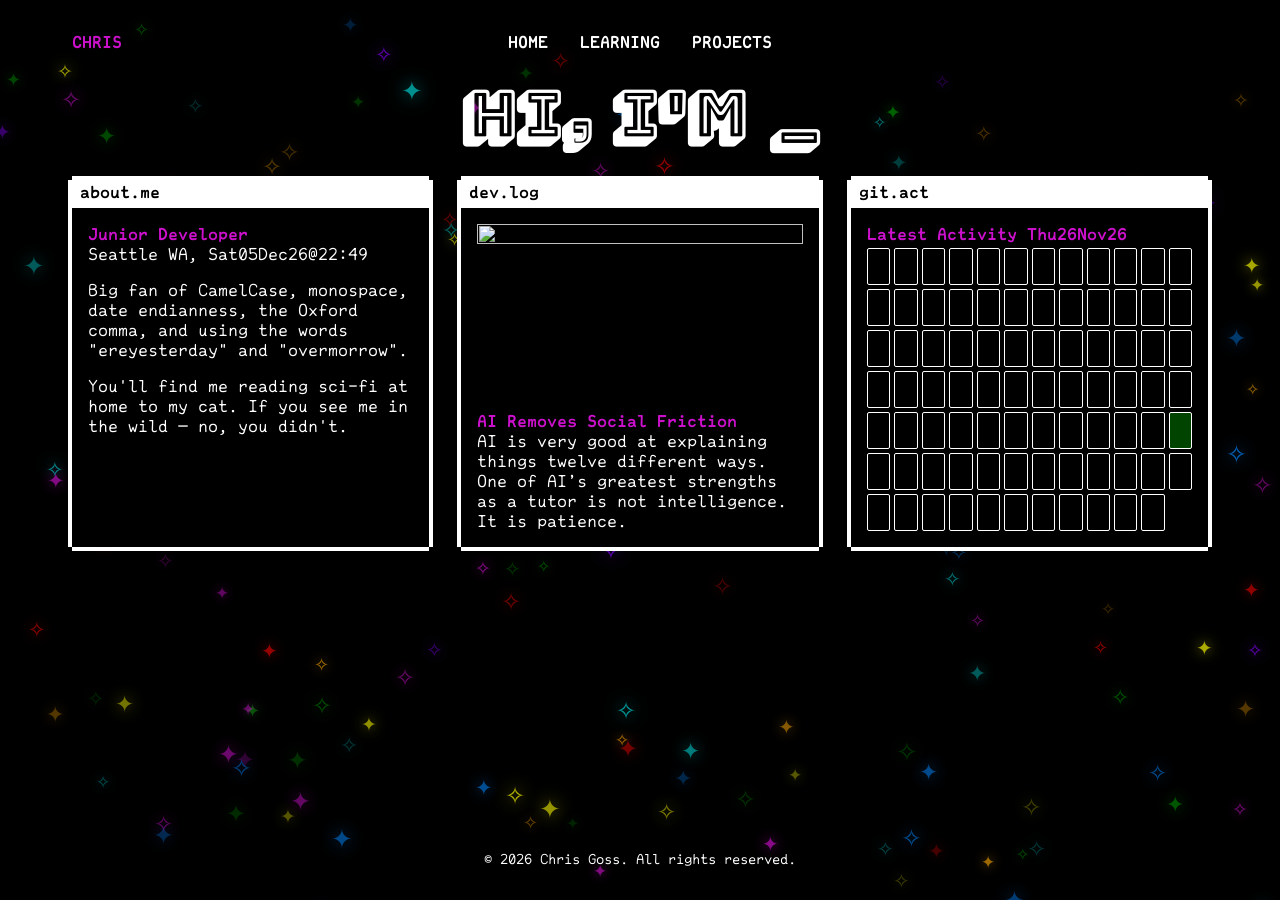
==== commit bfc01448: "Restore falling stars and refine header controls and card spacing - Add stars.js for falling backgro" ====
--- a/index.html
+++ b/index.html
@@ -46,6 +46,7 @@
     <script src="projects/activity.js"></script>
     <script src="time.js"></script>
     <script src="typing.js"></script>
+    <script src="stars.js"></script>
     <script src="rainburst.js"></script>
   </body>
 </html>
--- a/style.css
+++ b/style.css
@@ -61,6 +61,7 @@
 /* ========== ========== ========== ========== ========== ========== ========== ========== ========== */
 
 body {
+  isolation: isolate;
   font-family: "Annotation Mono", monospace;
   font-size: 1rem;
   color: var(--text);
@@ -79,6 +80,15 @@
   --background: #fff;
 }
 
+.falling-stars {
+  position: fixed;
+  inset: 0;
+  width: 100%;
+  height: 100%;
+  pointer-events: none;
+  z-index: -1;
+}
+
 /* !SECTION */
 
 
@@ -183,6 +193,7 @@
 #Menu,
 #Text,
 #Grayscale,
+#Stars,
 #Theme {
   appearance: none;
   font: inherit;
@@ -221,7 +232,7 @@
   grid-row: 1;
   justify-self: end;
   display: flex;
-  gap: 1rem;
+  gap: 0.5rem;
 }
 
 .details {
@@ -297,8 +308,18 @@
   display: none;
 }
 
-html.Grayscale {
-  filter: grayscale(1);
+html.Grayscale body {
+  --red: var(--text);
+  --orange: var(--text);
+  --yellow: var(--text);
+  --green: var(--text);
+  --cyan: var(--text);
+  --blue: var(--text);
+  --violet: var(--text);
+  --pink: var(--text);
+  --accent: var(--text);
+  --success: var(--text);
+  --rainglow: linear-gradient(var(--text), var(--text));
 }
 
 html.Small {
@@ -327,6 +348,20 @@
 @media (max-width: 49.99rem) {
   header {
     position: relative;
+    grid-template-columns: auto auto auto;
+    column-gap: 0.25rem;
+  }
+
+  .controls {
+    gap: 0.25rem;
+  }
+
+  .controls > button {
+    display: inline-flex;
+    align-items: center;
+    justify-content: center;
+    min-width: max(24px, 2rem);
+    min-height: max(24px, 2rem);
   }
 
   body.MenuOpen::before {
@@ -342,26 +377,30 @@
   }
 
   header nav {
+    font-weight: bold;
     position: absolute;
     grid-column: 1 / -1;
     grid-row: 1;
-    top: -1rem;
+    justify-self: center;
+    /* Anchor the button's center; the open panel grows only downward. */
+    top: calc(50% - max(12px, 1rem) - 0.625rem);
     left: 50%;
+    transform: translateX(-50%);
     width: max-content;
     max-width: calc(100vw - var(--universalSpacing) * 2);
     color: var(--text);
     background-color: var(--background);
     border: 0.5rem double var(--text);
     border-radius: .5rem;
-    padding: 0.25rem var(--universalSpacing);
+    padding: 0.125rem 0.25rem;
     text-align: center;
-    transform: translateX(-50%);
     transition: padding-bottom 0.2s ease;
     z-index: 3;
   }
 
   #Navigation {
     display: block;
+    width: 0;
     max-height: 0;
     overflow: hidden;
     opacity: 0;
@@ -373,13 +412,14 @@
     display: flex;
     align-items: center;
     justify-content: center;
-    width: calc(100% + var(--universalSpacing) * 2);
-    min-height: 2.75rem;
-    margin: -0.25rem calc(var(--universalSpacing) * -1);
+    width: max-content;
+    min-height: max(24px, 2rem);
+    margin: 0 auto;
     text-align: center;
   }
 
   body.MenuOpen #Navigation {
+    width: auto;
     max-height: 20rem;
     opacity: 1;
     visibility: visible;
@@ -390,7 +430,7 @@
     align-items: center;
     justify-content: center;
     min-height: 2.75rem;
-    margin-block: calc(var(--universalSpacing) * 0.5);
+    margin-block: 0.5rem;
   }
 
 }
--- a/rainglow.css
+++ b/rainglow.css
@@ -89,7 +89,9 @@
 
 #Text:hover,
 #Text:focus-visible,
+#Stars:hover,
 #Grayscale:hover,
+#Stars:focus-visible,
 #Grayscale:focus-visible,
 #Theme:hover,
 #Theme:focus-visible {
@@ -112,8 +114,10 @@
   #Menu:focus-visible,
   #Text:hover,
   #Text:focus-visible,
-  #Grayscale:hover,
-  #Grayscale:focus-visible,
+  #Stars:hover,
+#Grayscale:hover,
+  #Stars:focus-visible,
+#Grayscale:focus-visible,
   #Theme:hover,
   #Theme:focus-visible,
   .rainglow i,
@@ -127,8 +131,10 @@
 
   #Text:hover,
   #Text:focus-visible,
-  #Grayscale:hover,
-  #Grayscale:focus-visible,
+  #Stars:hover,
+#Grayscale:hover,
+  #Stars:focus-visible,
+#Grayscale:focus-visible,
   #Theme:hover,
   #Theme:focus-visible,
   .rainglow i,
--- a/card.css
+++ b/card.css
@@ -3,6 +3,7 @@
 /* ========== ========== ========== ========== ========== ========== ========== ========== ========== */
 
 .card {
+  --universalSpacing: 1rem;
   margin: 0;
   color: var(--text);
   background-color: var(--background);
@@ -71,6 +72,20 @@
   display: grid;
 }
 
+#Github > .card {
+  display: flex;
+  flex-direction: column;
+}
+
+#Activity,
+#Activity > section {
+  flex: 1;
+}
+
+#Activity > section {
+  container-type: inline-size;
+}
+
 .card-title {
   font-family: "Annotation Mono", monospace;
   line-height: 1;
@@ -233,16 +248,19 @@
 }
 
 .heatmap {
-  display: grid;
-  /* width: 100%;
-  max-width: 3in; */
+  --heatmap-gap: 0.25rem;
+  --day-width: calc((100cqw - 11 * var(--heatmap-gap)) / 12);
+  display: grid;
+  flex: 1 0 0;
+  /* Seven rows, bounded from half to twice each day's width. */
+  min-height: calc(7 * var(--day-width) / 2 + 6 * var(--heatmap-gap));
+  max-height: calc(14 * var(--day-width) + 6 * var(--heatmap-gap));
   grid-template-columns: repeat(12, minmax(0, 1fr));
-  grid-template-rows: repeat(7, 1fr);
-  gap: 0.25rem;
+  grid-template-rows: repeat(7, minmax(0, 1fr));
+  gap: var(--heatmap-gap);
 }
 
 .heatmap-day {
-  aspect-ratio: 1;
   background-color: var(--background);
   border: 0.0625rem solid var(--text);
   border-radius: 0.125rem;
@@ -265,6 +283,10 @@
 }
 
 @media (max-width: 49.99rem) {
+  .card {
+    --universalSpacing: 1rem;
+  }
+
   .cards {
     grid-template-columns: 1fr;
   }
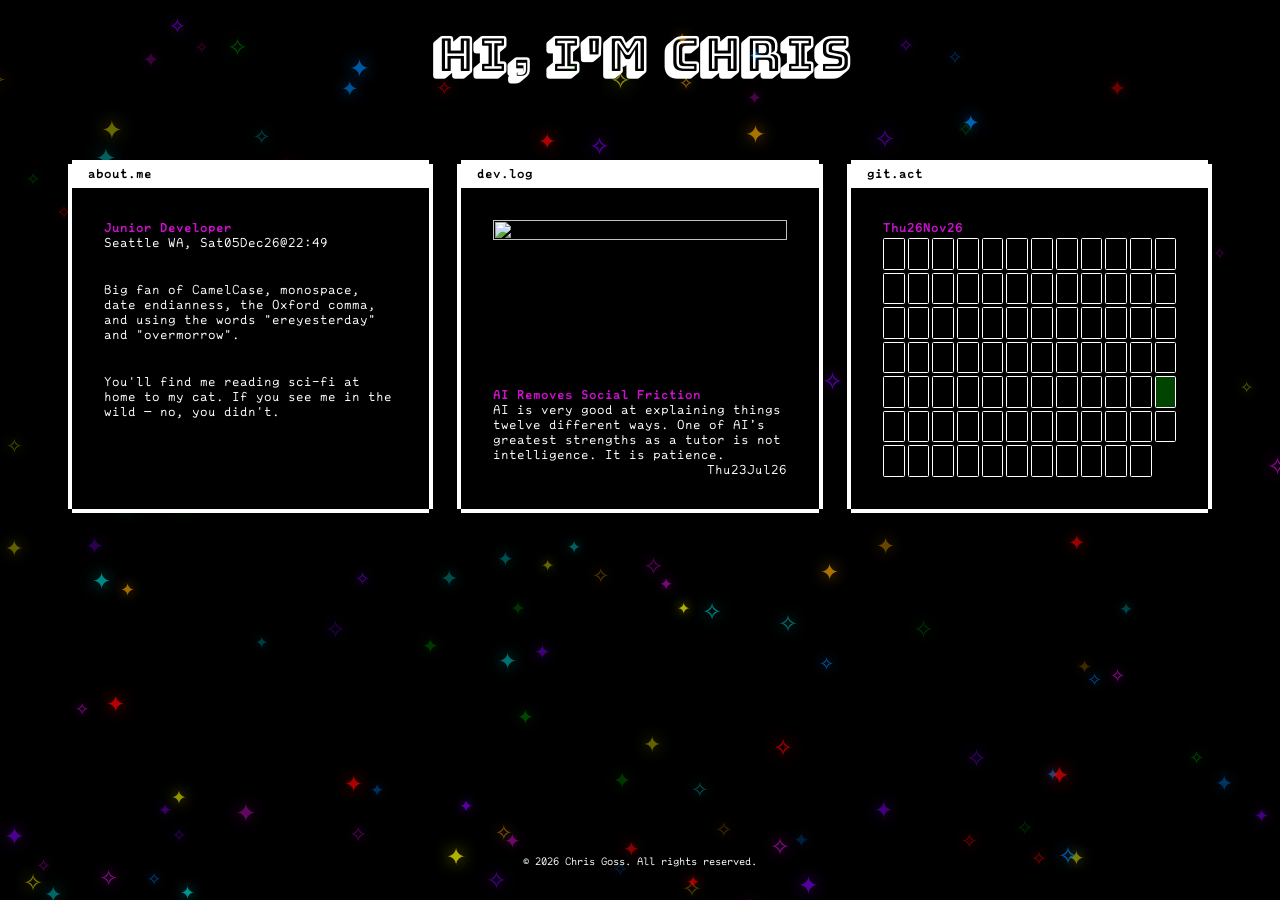
==== commit 292995c9: "Redesign header navigation and refine responsive card layouts - Replace dropdown navigation with cir" ====
--- a/index.html
+++ b/index.html
@@ -17,11 +17,11 @@
 
     <main tabindex="-1">
       <!-- tabindex="-1" allows JavaScript to move focus here without adding main to the normal Tab sequence. -->
-      <h1 id="Typing">Hi, I'm Chris_</h1>
+      <h1>Hi, I'm Chris</h1>
 
       <div class="cards">
         <article class="card card-text-icons">
-          <h2 class="card-title">about.me</h2>
+          <p class="card-title">about.me</p>
 
           <div class="card-content">
             <div class="card-group">
@@ -45,7 +45,6 @@
     <script src="contact/devlog.js"></script>
     <script src="projects/activity.js"></script>
     <script src="time.js"></script>
-    <script src="typing.js"></script>
     <script src="stars.js"></script>
     <script src="rainburst.js"></script>
   </body>
--- a/style.css
+++ b/style.css
@@ -4,6 +4,7 @@
 
 :root {
   --universalSpacing: 2rem;
+  --page-title-size: 4em;
 
   --red: #f00;
   --orange: #fa0;
@@ -63,7 +64,7 @@
 body {
   isolation: isolate;
   font-family: "Annotation Mono", monospace;
-  font-size: 1rem;
+  font-size: 0.75rem;
   color: var(--text);
   background-color: var(--background);
   margin: 0 auto;
@@ -72,7 +73,16 @@
   min-height: 100vh;
   display: flex;
   flex-direction: column;
-  gap: var(--universalSpacing);
+  gap: 0;
+}
+
+#Header {
+  --header-bottom-gap: calc(var(--universalSpacing) + 0.5rem);
+  margin-bottom: var(--header-bottom-gap);
+}
+
+#Footer {
+  margin-top: var(--universalSpacing);
 }
 
 body.Light {
@@ -110,17 +120,11 @@
 
 h1 {
   font-family: "Bungee Shade", sans-serif;
-  font-size: 4rem;
+  font-size: var(--page-title-size);
   line-height: 1;
   text-align: center;
   color: var(--text);
-  margin: 0 0 var(--universalSpacing);
-}
-
-h2 {
-  font-size: 2rem;
-  color: var(--text);
-  margin: 0 0 var(--universalSpacing);
+  margin: 0 0 calc(var(--universalSpacing) + 0.5rem);
 }
 
 p {
@@ -156,26 +160,51 @@
 }
 
 header {
-  font-size: 1rem;
-  display: grid;
-  grid-template-columns: 1fr auto 1fr;
+  position: relative;
+  display: flex;
+  flex-wrap: nowrap;
+  flex-direction: column;
+  gap: 0.25rem;
+  align-items: stretch;
+}
+
+header h1 {
+  margin: 0;
+  max-width: 100%;
+  text-align: center;
+}
+
+.title-navigation {
+  min-width: 0;
+  padding-inline: calc(3em + 0.5rem);
+}
+
+.title-navigation > a {
+  position: absolute;
+  /* Midpoint between the page top and cards, relative to the header. */
+  top: calc((100% + var(--header-bottom-gap) - var(--universalSpacing)) / 2);
+  transform: translateY(-50%);
+  display: inline-flex;
   align-items: center;
-  text-transform: uppercase;
-}
-
-header > a {
-  grid-column: 1;
-  grid-row: 1;
-  justify-self: start;
-}
-
-header > a span {
-  color: var(--accent);
-}
-
-header nav {
-  grid-column: 1 / -1;
-  grid-row: 2;
+  justify-content: center;
+  font-size: 3em;
+  min-width: 40px;
+  min-height: 40px;
+}
+
+#PreviousPage { left: 0; }
+#NextPage { right: 0; }
+
+.header-tooltip {
+  position: fixed;
+  z-index: 10;
+  max-width: calc(100vw - 1rem);
+  padding: 0.375rem 0.5rem;
+  border: 1px solid var(--text);
+  border-radius: 0.25rem;
+  color: var(--text);
+  background: var(--background);
+  font-size: inherit;
 }
 
 footer {
@@ -190,7 +219,6 @@
 /* SECTION: IDS */
 /* ========== ========== ========== ========== ========== ========== ========== ========== ========== */
 
-#Menu,
 #Text,
 #Grayscale,
 #Stars,
@@ -223,16 +251,24 @@
 /* SECTION: CLASSES */
 /* ========== ========== ========== ========== ========== ========== ========== ========== ========== */
 
-.featured-project {
-  font-size: 1rem;
-}
-
 .controls {
   grid-column: 3;
   grid-row: 1;
   justify-self: end;
   display: flex;
-  gap: 0.5rem;
+  gap: 0.25rem;
+}
+
+.controls > :is(button, a) {
+  display: inline-flex;
+  align-items: center;
+  justify-content: center;
+  min-width: 40px;
+  min-height: 40px;
+}
+
+.controls :is(i, svg) {
+  font-size: 1.5em;
 }
 
 .details {
@@ -269,43 +305,20 @@
 /* SECTION: STATES */
 /* ========== ========== ========== ========== ========== ========== ========== ========== ========== */
 
-@keyframes blinkCursor {
-  0%,
-  49% {
-    opacity: 1;
-  }
-
-  50%,
-  100% {
-    opacity: 0;
-  }
-}
-
-.typing-cursor {
-  animation: blinkCursor 1.5s step-end infinite;
-}
-
-#Menu[aria-expanded="true"] {
-  color: var(--accent);
-  background-image: none;
-  -webkit-text-fill-color: var(--accent);
-  animation: none;
-}
-
 #Theme .fa-sun {
+  display: inline;
+}
+
+#Theme .fa-moon {
   display: none;
 }
 
-#Theme .fa-moon {
+body.Light #Theme .fa-sun {
+  display: none;
+}
+
+body.Light #Theme .fa-moon {
   display: inline;
-}
-
-body.Light #Theme .fa-sun {
-  display: inline;
-}
-
-body.Light #Theme .fa-moon {
-  display: none;
 }
 
 html.Grayscale body {
@@ -322,141 +335,50 @@
   --rainglow: linear-gradient(var(--text), var(--text));
 }
 
-html.Small {
-  font-size: 80%;
-}
-
 html.Large {
   font-size: 120%;
 }
 
-@media (prefers-reduced-motion: reduce) {
-  .typing-cursor {
-    animation: none;
+/* !SECTION */
+
+
+
+/* ========== ========== ========== ========== ========== ========== ========== ========== ========== */
+/* SECTION: MEDIA SIZES */
+/* ========== ========== ========== ========== ========== ========== ========== ========== ========== */
+
+header h1 {
+  min-width: 0;
+  overflow-wrap: anywhere;
+}
+
+header > .controls {
+  flex-shrink: 0;
+  align-self: center;
+}
+
+@media (max-width: 49.99rem) {
+  #Header {
+    --header-bottom-gap: 1rem;
   }
-}
-
-/* !SECTION */
-
-
-
-/* ========== ========== ========== ========== ========== ========== ========== ========== ========== */
-/* SECTION: MEDIA SIZES */
-/* ========== ========== ========== ========== ========== ========== ========== ========== ========== */
-
-/* NOTE: Phone and tablet. Dropdown navigation. */
-@media (max-width: 49.99rem) {
-  header {
-    position: relative;
-    grid-template-columns: auto auto auto;
-    column-gap: 0.25rem;
-  }
-
-  .controls {
-    gap: 0.25rem;
-  }
-
-  .controls > button {
-    display: inline-flex;
-    align-items: center;
-    justify-content: center;
-    min-width: max(24px, 2rem);
-    min-height: max(24px, 2rem);
-  }
-
-  body.MenuOpen::before {
-    content: "";
-    position: fixed;
-    inset: 0;
-    background-color: rgb(0 0 0 / 60%);
-    z-index: 1;
-  }
-
-  body.MenuOpen header {
-    z-index: 2;
-  }
-
-  header nav {
-    font-weight: bold;
-    position: absolute;
-    grid-column: 1 / -1;
-    grid-row: 1;
-    justify-self: center;
-    /* Anchor the button's center; the open panel grows only downward. */
-    top: calc(50% - max(12px, 1rem) - 0.625rem);
-    left: 50%;
-    transform: translateX(-50%);
-    width: max-content;
-    max-width: calc(100vw - var(--universalSpacing) * 2);
-    color: var(--text);
-    background-color: var(--background);
-    border: 0.5rem double var(--text);
-    border-radius: .5rem;
-    padding: 0.125rem 0.25rem;
-    text-align: center;
-    transition: padding-bottom 0.2s ease;
-    z-index: 3;
-  }
-
-  #Navigation {
-    display: block;
-    width: 0;
-    max-height: 0;
-    overflow: hidden;
-    opacity: 0;
-    visibility: hidden;
-    transition: max-height 0.2s ease, opacity 0.2s ease;
-  }
-
-  #Menu {
-    display: flex;
-    align-items: center;
-    justify-content: center;
-    width: max-content;
-    min-height: max(24px, 2rem);
-    margin: 0 auto;
+
+  header h1 {
+    margin: 0;
     text-align: center;
   }
 
-  body.MenuOpen #Navigation {
-    width: auto;
-    max-height: 20rem;
-    opacity: 1;
-    visibility: visible;
+  header > .controls {
+    align-self: center;
+    max-width: calc(100vw - 1rem);
+    gap: clamp(0px, 1vw, 0.25rem);
+    overflow-x: auto;
   }
-
-  #Navigation a {
-    display: flex;
-    align-items: center;
-    justify-content: center;
-    min-height: 2.75rem;
-    margin-block: 0.5rem;
+}
+
+@media (max-width: 30rem) {
+  header h1 {
+    font-size: 3em;
   }
-
-}
-
-@media (min-width: 50rem) {
-  #Menu {
-    display: none;
-  }
-
-  header nav {
-    grid-column: 2;
-    grid-row: 1;
-  }
-
-  #Navigation {
-    display: flex;
-    justify-content: center;
-    gap: var(--universalSpacing);
-  }
-}
-
-@media (max-width: 49.99rem) and (prefers-reduced-motion: reduce) {
-  header nav,
-  #Navigation {
-    transition: none;
-  }
-}
-
-/* !SECTION */
+}
+
+/* !SECTION */
--- a/rainglow.css
+++ b/rainglow.css
@@ -57,9 +57,7 @@
 
 .rainglow,
 a:hover,
-a:focus-visible,
-#Menu:hover,
-#Menu:focus-visible {
+a:focus-visible {
   color: transparent;
   background-image: var(--rainglow);
   background-size: 200% 100%;
@@ -110,8 +108,6 @@
   .rainglow,
   a:hover,
   a:focus-visible,
-  #Menu:hover,
-  #Menu:focus-visible,
   #Text:hover,
   #Text:focus-visible,
   #Stars:hover,
--- a/card.css
+++ b/card.css
@@ -3,7 +3,7 @@
 /* ========== ========== ========== ========== ========== ========== ========== ========== ========== */
 
 .card {
-  --universalSpacing: 1rem;
+  --universalSpacing: 2rem;
   margin: 0;
   color: var(--text);
   background-color: var(--background);
@@ -64,6 +64,7 @@
 .card-image {
   display: flex;
   flex-direction: column;
+  container-type: inline-size;
   min-height: 0;
 }
 
@@ -77,6 +78,12 @@
   flex-direction: column;
 }
 
+#Activity {
+  --heatmap-gap: 0.25em;
+  --day-min-height: 0.5;
+  --day-max-height: 4;
+}
+
 #Activity,
 #Activity > section {
   flex: 1;
@@ -88,11 +95,12 @@
 
 .card-title {
   font-family: "Annotation Mono", monospace;
+  font-weight: 700;
   line-height: 1;
   color: var(--background);
   background-color: var(--text);
   margin: 0;
-  padding: 0.25rem calc(var(--universalSpacing) * 0.5);
+  padding: 0.25rem 1rem;
   border-bottom: 0.25rem solid var(--text);
 }
 
@@ -100,7 +108,7 @@
   display: flex;
   flex-direction: column;
   gap: var(--universalSpacing);
-  padding: var(--universalSpacing);
+  padding: var(--universalSpacing) 2rem;
 }
 
 .card-content > *,
@@ -118,20 +126,25 @@
   margin: 0;
 }
 
-#Articles h3,
-#Activity h3 {
+#Articles .content-heading,
+#Activity .content-heading {
+  margin-top: 1em;
   margin-bottom: 0;
   color: var(--accent);
   font-weight: 700;
 }
 
-#Activity h3 {
+#Activity .content-heading {
   margin-top: 0;
-  margin-bottom: 0.25rem;
+  margin-bottom: var(--heatmap-gap);
 }
 
 #Articles section p {
   margin-bottom: 0;
+}
+
+#Articles .article-date {
+  text-align: right;
 }
 
 #Articles img {
@@ -228,7 +241,8 @@
   display: block;
   position: relative;
   flex: 1;
-  min-height: 2.5in;
+  /* At least half the card width; flex can stretch it taller. */
+  min-height: 50cqw;
   overflow: hidden;
 }
 
@@ -248,22 +262,21 @@
 }
 
 .heatmap {
-  --heatmap-gap: 0.25rem;
-  --day-width: calc((100cqw - 11 * var(--heatmap-gap)) / 12);
+  /* Column count comes from the loaded weeks; each column contains seven days. */
+  --day-width: calc((100cqw - (var(--heatmap-weeks) - 1) * var(--heatmap-gap)) / var(--heatmap-weeks));
   display: grid;
   flex: 1 0 0;
-  /* Seven rows, bounded from half to twice each day's width. */
-  min-height: calc(7 * var(--day-width) / 2 + 6 * var(--heatmap-gap));
-  max-height: calc(14 * var(--day-width) + 6 * var(--heatmap-gap));
-  grid-template-columns: repeat(12, minmax(0, 1fr));
+  min-height: calc(7 * var(--day-width) * var(--day-min-height) + 6 * var(--heatmap-gap));
+  max-height: calc(7 * var(--day-width) * var(--day-max-height) + 6 * var(--heatmap-gap));
+  grid-template-columns: repeat(var(--heatmap-weeks), minmax(0, 1fr));
   grid-template-rows: repeat(7, minmax(0, 1fr));
   gap: var(--heatmap-gap);
 }
 
 .heatmap-day {
   background-color: var(--background);
-  border: 0.0625rem solid var(--text);
-  border-radius: 0.125rem;
+  border: 0.0625em solid var(--text);
+  border-radius: 0.125em;
 }
 
 .heatmap-day[data-level="FIRST_QUARTILE"] {
@@ -283,8 +296,16 @@
 }
 
 @media (max-width: 49.99rem) {
+  .card-title {
+    padding-inline: 0.5rem;
+  }
+
+  .card-content {
+    padding-inline: 1rem;
+  }
+
   .card {
-    --universalSpacing: 1rem;
+    --universalSpacing: 2rem;
   }
 
   .cards {
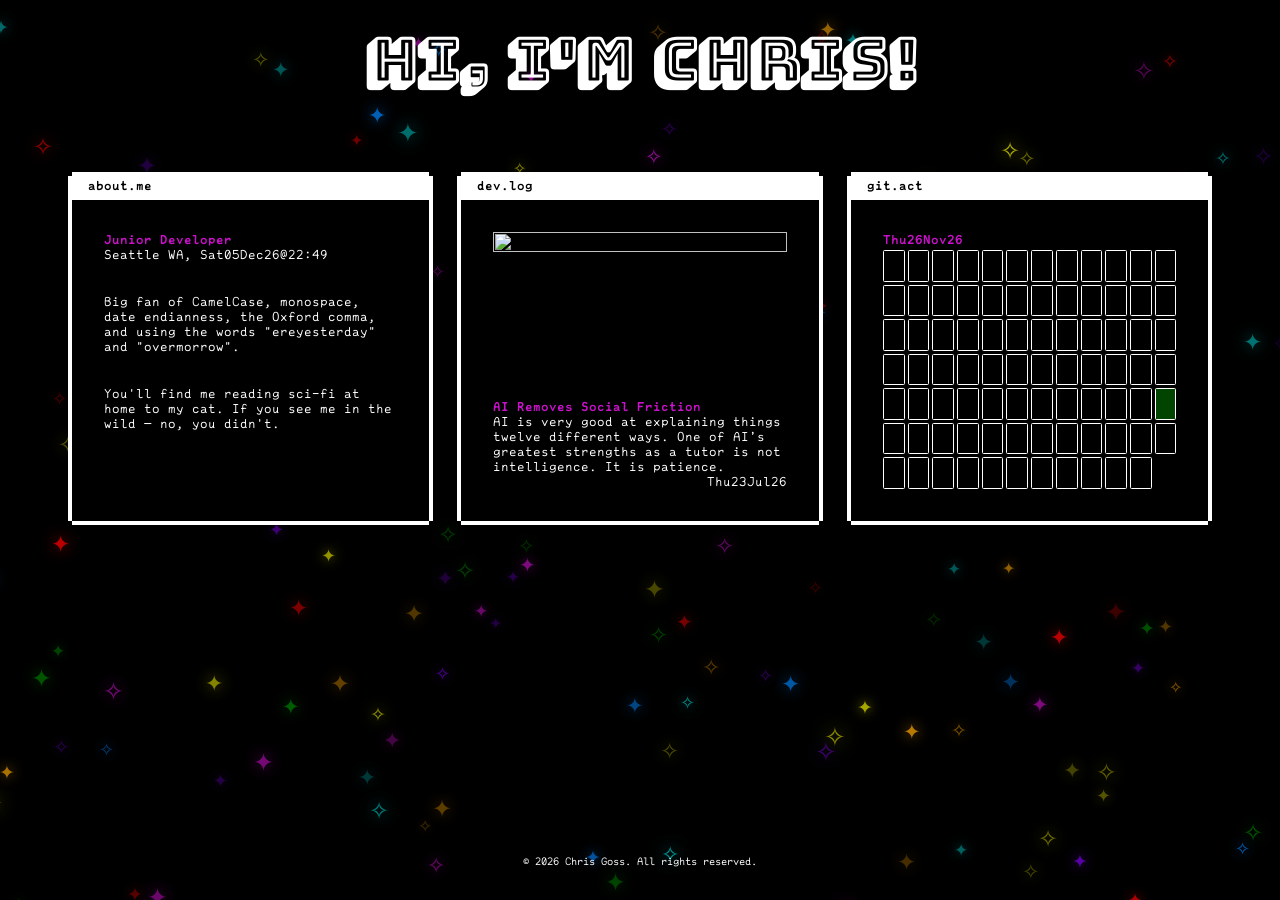
==== commit 427587d4: "Refine responsive titles, reorganize cert cards, and remove dead code - Show Chris and Certs at 64re" ====
--- a/index.html
+++ b/index.html
@@ -17,7 +17,7 @@
 
     <main tabindex="-1">
       <!-- tabindex="-1" allows JavaScript to move focus here without adding main to the normal Tab sequence. -->
-      <h1>Hi, I'm Chris</h1>
+      <h1 aria-label="Hi, I'm Chris"><span class="title-full" aria-hidden="true">Hi, I'm Chris!</span><span class="title-short" aria-hidden="true">Chris</span></h1>
 
       <div class="cards">
         <article class="card card-text-icons">
--- a/style.css
+++ b/style.css
@@ -4,7 +4,7 @@
 
 :root {
   --universalSpacing: 2rem;
-  --page-title-size: 4em;
+  --page-title-size: 5em;
 
   --red: #f00;
   --orange: #fa0;
@@ -31,7 +31,6 @@
   --text: #fff;
   --background: #000;
   --accent: var(--pink);
-  --success: var(--green);
 }
 
 @font-face {
@@ -142,14 +141,9 @@
   text-decoration: none;
 }
 
-.accent {
-  color: var(--accent);
-}
-
 strong,
 b,
-.detail-label,
-.case-study li::marker {
+.detail-label {
   font-weight: 700;
 }
 
@@ -169,6 +163,8 @@
 }
 
 header h1 {
+  min-width: 0;
+  overflow-wrap: anywhere;
   margin: 0;
   max-width: 100%;
   text-align: center;
@@ -177,6 +173,10 @@
 .title-navigation {
   min-width: 0;
   padding-inline: calc(3em + 0.5rem);
+}
+
+.title-short {
+  display: none;
 }
 
 .title-navigation > a {
@@ -184,12 +184,7 @@
   /* Midpoint between the page top and cards, relative to the header. */
   top: calc((100% + var(--header-bottom-gap) - var(--universalSpacing)) / 2);
   transform: translateY(-50%);
-  display: inline-flex;
-  align-items: center;
-  justify-content: center;
   font-size: 3em;
-  min-width: 40px;
-  min-height: 40px;
 }
 
 #PreviousPage { left: 0; }
@@ -252,13 +247,11 @@
 /* ========== ========== ========== ========== ========== ========== ========== ========== ========== */
 
 .controls {
-  grid-column: 3;
-  grid-row: 1;
-  justify-self: end;
   display: flex;
   gap: 0.25rem;
 }
 
+.title-navigation > a,
 .controls > :is(button, a) {
   display: inline-flex;
   align-items: center;
@@ -269,32 +262,6 @@
 
 .controls :is(i, svg) {
   font-size: 1.5em;
-}
-
-.details {
-  list-style-position: inside;
-  padding-left: 0;
-}
-
-ul.details {
-  list-style-type: disc;
-}
-
-ol.details {
-  list-style-type: decimal;
-}
-
-.details li {
-  margin-top: calc(var(--universalSpacing) * 0.5);
-  text-wrap: pretty;
-}
-
-.case-study li {
-  margin-top: 0;
-}
-
-.case-study li + li {
-  margin-top: var(--universalSpacing);
 }
 
 /* !SECTION */
@@ -331,7 +298,6 @@
   --violet: var(--text);
   --pink: var(--text);
   --accent: var(--text);
-  --success: var(--text);
   --rainglow: linear-gradient(var(--text), var(--text));
 }
 
@@ -346,15 +312,20 @@
 /* ========== ========== ========== ========== ========== ========== ========== ========== ========== */
 /* SECTION: MEDIA SIZES */
 /* ========== ========== ========== ========== ========== ========== ========== ========== ========== */
-
-header h1 {
-  min-width: 0;
-  overflow-wrap: anywhere;
-}
 
 header > .controls {
   flex-shrink: 0;
   align-self: center;
+}
+
+@media (max-width: 64rem) {
+  .title-full {
+    display: none;
+  }
+
+  .title-short {
+    display: inline;
+  }
 }
 
 @media (max-width: 49.99rem) {
@@ -373,12 +344,21 @@
     gap: clamp(0px, 1vw, 0.25rem);
     overflow-x: auto;
   }
+
 }
 
 @media (max-width: 30rem) {
   header h1 {
-    font-size: 3em;
-  }
-}
-
-/* !SECTION */
+    font-size: 2em;
+  }
+
+  .title-navigation {
+    padding-inline: calc(max(40px, 2em) + 0.25rem);
+  }
+
+  .title-navigation > a {
+    font-size: 2em;
+  }
+}
+
+/* !SECTION */
--- a/rainglow.css
+++ b/rainglow.css
@@ -55,7 +55,6 @@
 /* SECTION: LINKS */
 /* ========== ========== ========== ========== ========== ========== ========== ========== ========== */
 
-.rainglow,
 a:hover,
 a:focus-visible {
   color: transparent;
@@ -75,8 +74,6 @@
 /* SECTION: ICONS */
 /* ========== ========== ========== ========== ========== ========== ========== ========== ========== */
 
-.rainglow i,
-.rainglow svg,
 a:hover i,
 a:focus-visible i,
 a:hover svg,
@@ -105,19 +102,16 @@
 /* ========== ========== ========== ========== ========== ========== ========== ========== ========== */
 
 @media (prefers-reduced-motion: reduce) {
-  .rainglow,
   a:hover,
   a:focus-visible,
   #Text:hover,
   #Text:focus-visible,
   #Stars:hover,
-#Grayscale:hover,
+  #Grayscale:hover,
   #Stars:focus-visible,
-#Grayscale:focus-visible,
+  #Grayscale:focus-visible,
   #Theme:hover,
   #Theme:focus-visible,
-  .rainglow i,
-  .rainglow svg,
   a:hover i,
   a:focus-visible i,
   a:hover svg,
@@ -128,13 +122,11 @@
   #Text:hover,
   #Text:focus-visible,
   #Stars:hover,
-#Grayscale:hover,
+  #Grayscale:hover,
   #Stars:focus-visible,
-#Grayscale:focus-visible,
+  #Grayscale:focus-visible,
   #Theme:hover,
   #Theme:focus-visible,
-  .rainglow i,
-  .rainglow svg,
   a:hover i,
   a:focus-visible i,
   a:hover svg,
--- a/card.css
+++ b/card.css
@@ -25,10 +25,6 @@
   font-weight: 700;
 }
 
-.card.web-refs a {
-  color: var(--text);
-}
-
 .card .certificate > a {
   color: var(--text);
 }
@@ -47,16 +43,6 @@
   margin: 0 0 var(--universalSpacing);
 }
 
-.card-column {
-  display: grid;
-  grid-template-rows: repeat(2, 1fr);
-  gap: var(--universalSpacing);
-}
-
-.card-wide {
-  grid-column: 1 / -1;
-}
-
 .card-span-two {
   grid-column: span 2;
 }
@@ -122,10 +108,6 @@
   gap: 0;
 }
 
-.card-group li {
-  margin: 0;
-}
-
 #Articles .content-heading,
 #Activity .content-heading {
   margin-top: 1em;
@@ -166,36 +148,8 @@
   accent-color: var(--green);
 }
 
-#FccActivity {
-  display: flex;
-  flex-direction: column;
-  gap: var(--universalSpacing);
-}
-
-.certificate {
-  display: flex;
-  flex-direction: column;
-}
-
 .certificate > * {
   margin: 0;
-}
-
-.fcc-status {
-  font-weight: bold;
-  color: var(--status-color);
-}
-
-.certificate:has(.fcc-status-behind) {
-  --status-color: var(--red);
-}
-
-.certificate:has(.fcc-status-on-track) {
-  --status-color: var(--green);
-}
-
-.certificate:has(.fcc-status-complete) {
-  --status-color: var(--pink);
 }
 
 .progress-segments {
@@ -296,6 +250,12 @@
 }
 
 @media (max-width: 49.99rem) {
+  .progress-segments {
+    display: grid;
+    grid-template-columns: repeat(auto-fit, minmax(min(3rem, 100%), 1fr));
+    row-gap: 0.5rem;
+  }
+
   .card-title {
     padding-inline: 0.5rem;
   }
